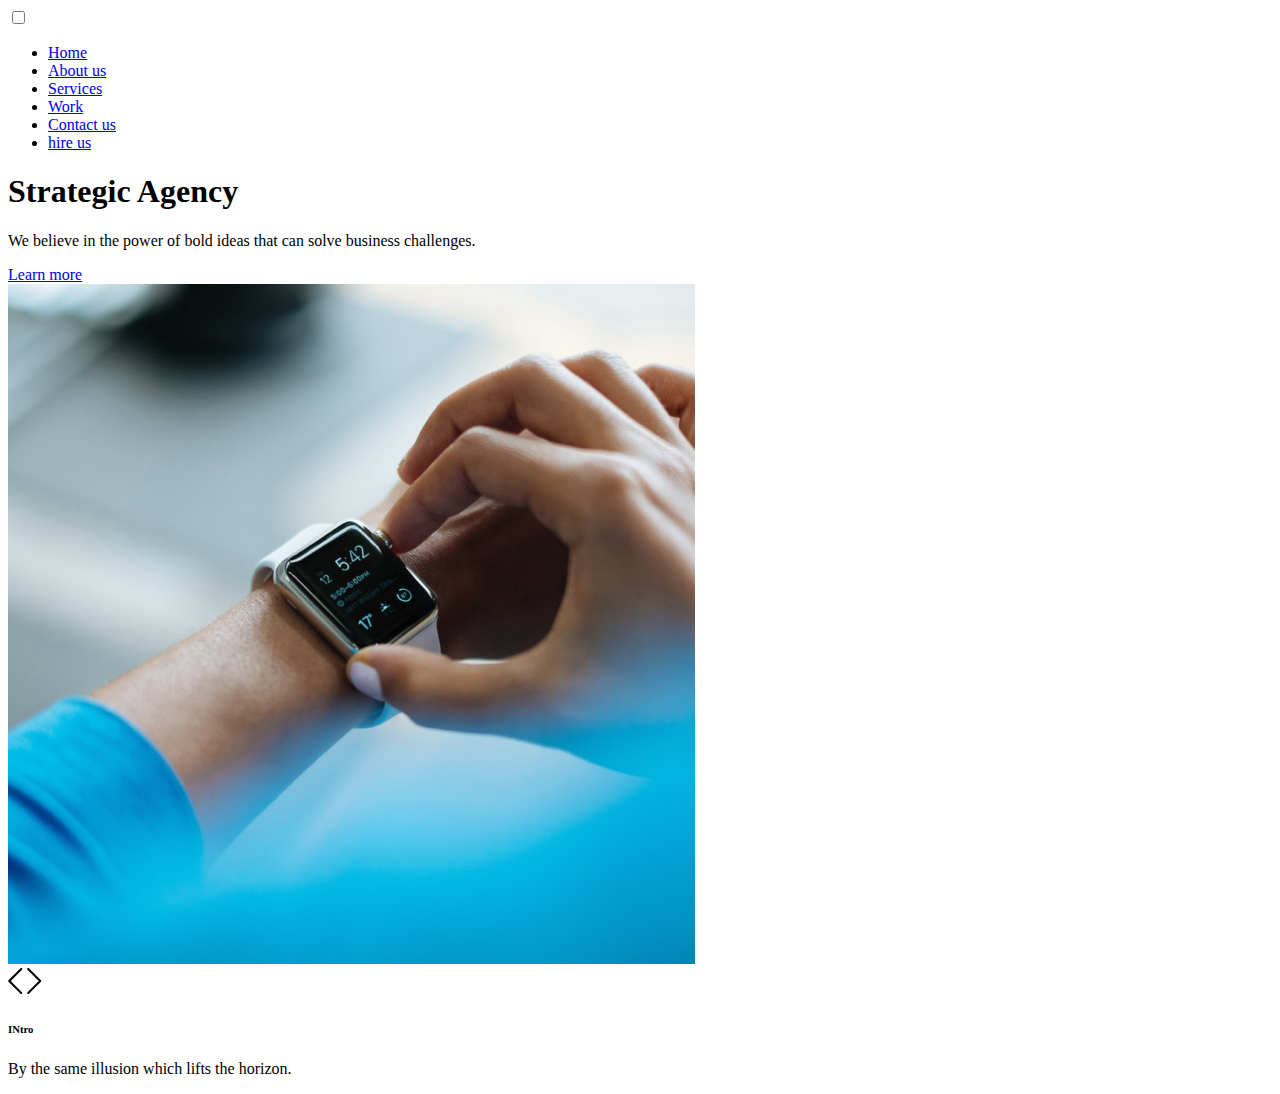
==== index.html @ 0a6e06a3 "Updates" ====
<!DOCTYPE html>
<html lang="en">
  <head>
    <meta charset="UTF-8">
    <meta name="viewport" content="width=device-width, initial-scale=1.0">
    <title>Dia</title>
    <link rel="shortcut icon" href="./images/logo/dia-logo.svg" type="image/x-icon">
    <link href="https://fonts.googleapis.com/css?family=Open+Sans:400,600,700&display=swap" rel="stylesheet">
    <link href="https://fonts.googleapis.com/css?family=Poppins:400,600,700&display=swap" rel="stylesheet">
    <link rel="stylesheet" href="./styles/main.css">
  </head>
  <body>
  <header class="header">
    <nav class="nav header__nav">
      <div class="nav__logo"></div>

      <input id="toggle" class="nav__toggle" type="checkbox">

      <label for="toggle" class="nav__btn">
        <span class="nav__span"></span>
      </label>

      <ul class="nav__list">
        <li class="nav__item"><a class="nav__link" href="#">Home</a></li>
        <li class="nav__item"><a class="nav__link" href="#">About us</a></li>
        <li class="nav__item"><a class="nav__link" href="#">Services</a></li>
        <li class="nav__item"><a class="nav__link" href="#">Work</a></li>
        <li class="nav__item"><a class="nav__link" href="#">Contact us</a></li>
        <li class="nav__item"><a class="nav__link" href="#">hire us</a></li>
      </ul>
    </nav>

    <section class="header__section header__section--1">
      <div class="header__strategic">
        <h1 class="header__h1">
          Strategic Agency
        </h1>
        <p class="header__text">
          We believe in the power of bold ideas that
          can solve business challenges.
        </p>
        <a href="#" class="header__link">
          Learn more
        </a>
      </div>

      <div class="header__slider">
        <img class="header__photo" src="./images/slider/slide-img-2.png" alt="photo1"/>
        <div class="header__arrows">
          <label class="header__left">
            <img src="./images/slider/arrow-left.svg" alt="arrow-left"/>
          </label>

          <label class="header__right">
            <img src="./images/slider/arrow-right.svg" alt="arrow-right"/>
          </label>
        </div>
        <h6 class="header__slider-h6">
          INtro
        </h6>
        <p class="header__slider-p">
          By the same illusion which lifts the horizon.
        </p>
      </div>
    </section>
  </header>
    <script type="text/javascript" src="scripts/main.js"></script>
  </body>
</html>
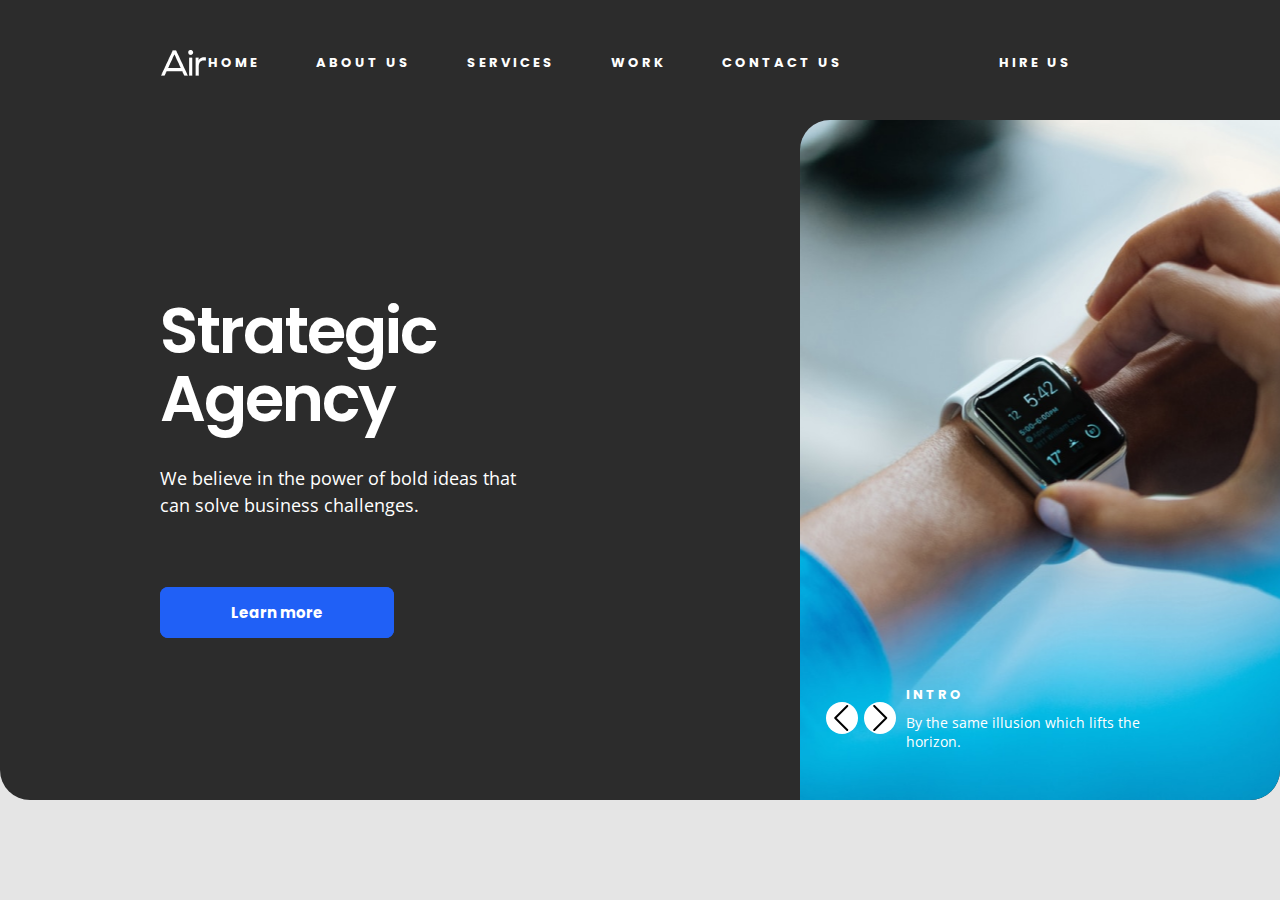
==== commit 18f8232d: "Updates" ====
--- a/index.html
+++ b/index.html
@@ -47,11 +47,13 @@
       <div class="header__slider">
         <img class="header__photo" src="./images/slider/slide-img-2.png" alt="photo1"/>
         <div class="header__arrows">
-          <label class="header__left">
+
+          <input id="not" class="header__not">
+          <label class="header__left" for="not">
             <img src="./images/slider/arrow-left.svg" alt="arrow-left"/>
           </label>
 
-          <label class="header__right">
+          <label class="header__right" for="not">
             <img src="./images/slider/arrow-right.svg" alt="arrow-right"/>
           </label>
         </div>
--- a/styles/main.css
+++ b/styles/main.css
@@ -0,0 +1,464 @@
+h1 {
+  font-family: "Roboto", sans-serif;
+  font-weight: 400; }
+
+@font-face {
+  font-family: "Roboto";
+  src: url("../fonts/Roboto-Regular-webfont.woff") format("woff");
+  font-weight: normal;
+  font-style: normal; }
+
+h1 {
+  font-family: "Roboto", sans-serif;
+  font-weight: 400; }
+
+.header {
+  background-color: #2c2c2c;
+  border-bottom-left-radius: 30px;
+  border-bottom-right-radius: 30px;
+  color: #fff; }
+  .header__nav {
+    position: relative; }
+  .header__section {
+    display: -webkit-box;
+    display: -ms-flexbox;
+    display: flex;
+    -webkit-box-orient: vertical;
+    -webkit-box-direction: normal;
+        -ms-flex-direction: column;
+            flex-direction: column;
+    -webkit-box-align: center;
+        -ms-flex-align: center;
+            align-items: center; }
+  .header__strategic {
+    width: 100%; }
+  .header__h1 {
+    margin-bottom: 20px;
+    font-family: "Poppins", sans-serif;
+    font-style: normal;
+    font-weight: 600;
+    font-size: 64px;
+    line-height: 68px;
+    letter-spacing: -2px;
+    text-align: center; }
+  .header__text {
+    margin-bottom: 20px;
+    font-family: "Open Sans", sans-serif;
+    font-style: normal;
+    font-weight: normal;
+    font-size: 18px;
+    line-height: 150%;
+    text-align: center; }
+  .header__link {
+    display: block;
+    padding: 10px 0;
+    margin-bottom: 20px;
+    border: 1px solid #2060f6;
+    background-color: #2060f6;
+    -webkit-box-sizing: border-box;
+            box-sizing: border-box;
+    border-radius: 8px;
+    -webkit-transition: color 1s, background-color 1s;
+    transition: color 1s, background-color 1s;
+    font-family: "Poppins", sans-serif;
+    font-style: normal;
+    font-weight: bold;
+    font-size: 15px;
+    line-height: 22px;
+    color: #fff;
+    text-decoration: none;
+    text-align: center; }
+    .header__link:hover {
+      color: #2060f6;
+      background-color: #fff; }
+    .header__link:focus {
+      -webkit-box-shadow: 0 0 10px 5px #3c94f8;
+              box-shadow: 0 0 10px 5px #3c94f8; }
+  .header__slider {
+    width: 100%; }
+  .header__not {
+    position: absolute;
+    z-index: -2; }
+  .header__photo {
+    width: 100%;
+    -webkit-box-sizing: content-box;
+            box-sizing: content-box;
+    border-top-left-radius: 30px;
+    border-bottom-right-radius: 30px; }
+  .header__arrows {
+    display: -webkit-box;
+    display: -ms-flexbox;
+    display: flex;
+    -ms-flex-pack: distribute;
+        justify-content: space-around;
+    margin-bottom: 20px; }
+  .header__left, .header__right {
+    display: -webkit-box;
+    display: -ms-flexbox;
+    display: flex;
+    -webkit-box-pack: center;
+        -ms-flex-pack: center;
+            justify-content: center;
+    -webkit-box-align: center;
+        -ms-flex-align: center;
+            align-items: center;
+    width: 50%;
+    height: 32px;
+    border-radius: 16px;
+    background-color: #fff; }
+  .header__slider-h6 {
+    font-family: "Poppins", sans-serif;
+    font-style: normal;
+    font-weight: bold;
+    font-size: 13px;
+    line-height: 19px;
+    text-align: center;
+    letter-spacing: 3px;
+    text-transform: uppercase;
+    margin-bottom: 20px; }
+  .header__slider-p {
+    font-family: "Open Sans", sans-serif;
+    font-style: normal;
+    font-weight: normal;
+    font-size: 14px;
+    line-height: 140%;
+    text-align: center; }
+
+@media screen and (min-width: 1024px) {
+  .header {
+    display: -webkit-box;
+    display: -ms-flexbox;
+    display: flex;
+    -webkit-box-orient: vertical;
+    -webkit-box-direction: normal;
+        -ms-flex-direction: column;
+            flex-direction: column;
+    -webkit-box-align: center;
+        -ms-flex-align: center;
+            align-items: center; }
+    .header__section {
+      display: -webkit-box;
+      display: -ms-flexbox;
+      display: flex;
+      -webkit-box-orient: horizontal;
+      -webkit-box-direction: normal;
+          -ms-flex-direction: row;
+              flex-direction: row;
+      width: 100%;
+      min-height: 400px; }
+    .header__strategic {
+      width: 50%;
+      padding-left: 12.5%;
+      -webkit-box-sizing: border-box;
+              box-sizing: border-box; }
+    .header__h1 {
+      margin-bottom: 32px;
+      text-align: left;
+      max-width: 490px; }
+    .header__text {
+      margin-bottom: 83px;
+      text-align: left;
+      max-width: 362px; }
+    .header__link {
+      display: inline;
+      padding: 14px 70px;
+      margin: 0; }
+    .header__slider {
+      width: 50%;
+      display: -webkit-box;
+      display: -ms-flexbox;
+      display: flex;
+      -webkit-box-orient: vertical;
+      -webkit-box-direction: normal;
+          -ms-flex-direction: column;
+              flex-direction: column;
+      -webkit-box-pack: center;
+          -ms-flex-pack: center;
+              justify-content: center; }
+    .header__photo {
+      width: 86%;
+      margin-left: 14%; }
+    .header__left, .header__right {
+      width: 32px; } }
+
+@media screen and (min-width: 1280px) {
+  .header {
+    display: -webkit-box;
+    display: -ms-flexbox;
+    display: flex;
+    -webkit-box-orient: vertical;
+    -webkit-box-direction: normal;
+        -ms-flex-direction: column;
+            flex-direction: column;
+    -webkit-box-align: center;
+        -ms-flex-align: center;
+            align-items: center; }
+    .header__section {
+      display: -webkit-box;
+      display: -ms-flexbox;
+      display: flex;
+      -webkit-box-orient: horizontal;
+      -webkit-box-direction: normal;
+          -ms-flex-direction: row;
+              flex-direction: row;
+      width: 100%;
+      min-height: 680px; }
+    .header__strategic {
+      width: 50%;
+      padding-left: 12.5%;
+      -webkit-box-sizing: border-box;
+              box-sizing: border-box; }
+    .header__slider {
+      width: 37.5%;
+      margin-left: 12.5%;
+      display: -webkit-box;
+      display: -ms-flexbox;
+      display: flex;
+      -webkit-box-orient: vertical;
+      -webkit-box-direction: normal;
+          -ms-flex-direction: column;
+              flex-direction: column;
+      -webkit-box-pack: center;
+          -ms-flex-pack: center;
+              justify-content: center;
+      position: relative;
+      height: 680px;
+      background-image: url("../images/slider/slide-img-2.png");
+      background-repeat: no-repeat;
+      background-position: center;
+      background-size: cover;
+      border-top-left-radius: 30px;
+      border-bottom-right-radius: 30px; }
+    .header__photo {
+      z-index: -1; }
+    .header__slider-h6 {
+      position: absolute;
+      bottom: 96px;
+      left: 22%;
+      margin: 0;
+      padding: 0; }
+    .header__slider-p {
+      position: absolute;
+      bottom: 48px;
+      left: 22%;
+      max-width: 264px;
+      margin: 0;
+      padding: 0;
+      text-align: left; }
+    .header__right {
+      position: absolute;
+      bottom: 66px;
+      right: 80%; }
+    .header__left {
+      position: absolute;
+      bottom: 66px;
+      right: 88%; } }
+
+h1 {
+  font-family: "Roboto", sans-serif;
+  font-weight: 400; }
+
+.nav__logo {
+  position: absolute;
+  left: 20px;
+  top: 28px;
+  width: 46px;
+  height: 28px;
+  background-image: url("../images/logo/LogoAir.png");
+  background-repeat: no-repeat;
+  background-size: contain;
+  background-position: center; }
+
+.nav__toggle {
+  opacity: 0;
+  position: relative;
+  top: -100%;
+  z-index: -1; }
+
+.nav__span, .nav__span::before, .nav__span::after {
+  display: block;
+  position: absolute;
+  width: 100%;
+  height: 4px;
+  background-color: #fff;
+  -webkit-transition-duration: 0.3s;
+          transition-duration: 0.3s; }
+
+.nav__span::before {
+  content: "";
+  top: -8px; }
+
+.nav__span::after {
+  content: "";
+  top: 8px; }
+
+.nav__toggle:checked ~ .nav__btn > .nav__span {
+  -webkit-transform: rotate(45deg);
+          transform: rotate(45deg); }
+
+.nav__toggle:checked ~ .nav__btn > .nav__span::before {
+  top: 0;
+  -webkit-transform: rotate(0);
+          transform: rotate(0); }
+
+.nav__toggle:checked ~ .nav__btn > .nav__span::after {
+  top: 0;
+  -webkit-transform: rotate(90deg);
+          transform: rotate(90deg); }
+
+.nav__list {
+  display: -webkit-box;
+  display: -ms-flexbox;
+  display: flex;
+  -webkit-box-orient: vertical;
+  -webkit-box-direction: normal;
+      -ms-flex-direction: column;
+          flex-direction: column;
+  -webkit-box-align: center;
+      -ms-flex-align: center;
+          align-items: center;
+  position: relative;
+  visibility: hidden;
+  margin: 0 auto;
+  top: -1000%;
+  left: 50%;
+  -webkit-transform: translate(-50%, 0);
+          transform: translate(-50%, 0);
+  width: 100%;
+  padding: 20px 0;
+  list-style: none;
+  background-color: #2c2c2c;
+  -webkit-transition-duration: 0.3s;
+          transition-duration: 0.3s; }
+
+.nav__toggle:checked ~ .nav__list {
+  visibility: visible; }
+
+.nav__btn {
+  display: block;
+  position: relative;
+  margin: 20px auto 0;
+  width: 40px;
+  height: 30px;
+  cursor: pointer;
+  z-index: 1; }
+
+.nav__item {
+  width: 100%; }
+
+.nav__link {
+  width: 100%;
+  display: block;
+  padding: 8px 0;
+  color: #fff;
+  border-radius: 15px;
+  font-family: "Poppins", sans-serif;
+  font-style: normal;
+  font-weight: bold;
+  font-size: 13px;
+  line-height: 150%;
+  text-decoration: none;
+  text-align: center;
+  text-transform: uppercase;
+  letter-spacing: 3px;
+  -webkit-transition-duration: 0.3s;
+          transition-duration: 0.3s; }
+  .nav__link:hover {
+    position: relative;
+    color: #2060f6; }
+    .nav__link:hover::after {
+      content: "";
+      position: absolute;
+      left: 0;
+      bottom: 0;
+      display: block;
+      width: 100%;
+      border-bottom: 2px solid #2060f6; }
+  .nav__link:active {
+    color: #fbcb27; }
+    .nav__link:active::after {
+      border-bottom-color: #fbcb27; }
+
+@media screen and (min-width: 1024px) {
+  .nav {
+    width: 75%;
+    height: 120px;
+    display: -webkit-box;
+    display: -ms-flexbox;
+    display: flex;
+    -webkit-box-pack: end;
+        -ms-flex-pack: end;
+            justify-content: flex-end;
+    -webkit-box-align: end;
+        -ms-flex-align: end;
+            align-items: flex-end;
+    -webkit-box-sizing: border-box;
+            box-sizing: border-box; }
+    .nav__logo {
+      top: 49px;
+      left: 0;
+      z-index: 2; }
+    .nav__toggle {
+      position: absolute; }
+    .nav__list {
+      position: absolute;
+      top: 53px;
+      right: 0;
+      padding: 0;
+      -webkit-box-orient: horizontal;
+      -webkit-box-direction: normal;
+          -ms-flex-direction: row;
+              flex-direction: row;
+      -webkit-box-pack: center;
+          -ms-flex-pack: center;
+              justify-content: center;
+      width: calc(100% - 60px);
+      visibility: visible; }
+    .nav__btn {
+      z-index: -1; }
+    .nav__item {
+      width: auto;
+      margin-right: 20px; }
+    .nav__item:last-child {
+      margin: 0 0 0 100px; }
+    .nav__link {
+      display: inline;
+      padding: 8px 0; } }
+
+@media screen and (min-width: 1280px) {
+  .nav {
+    width: 75%;
+    height: 120px;
+    display: -webkit-box;
+    display: -ms-flexbox;
+    display: flex;
+    -webkit-box-pack: end;
+        -ms-flex-pack: end;
+            justify-content: flex-end;
+    -webkit-box-align: end;
+        -ms-flex-align: end;
+            align-items: flex-end;
+    -webkit-box-sizing: border-box;
+            box-sizing: border-box; }
+    .nav__list {
+      -ms-flex-pack: distribute;
+          justify-content: space-around; } }
+
+body {
+  background: #e5e5e5; }
+
+body,
+header,
+main,
+footer,
+p,
+ul,
+li,
+h1,
+h2,
+h3,
+h6 {
+  margin: 0;
+  padding: 0; }
+
+/*# sourceMappingURL=main.css.map */
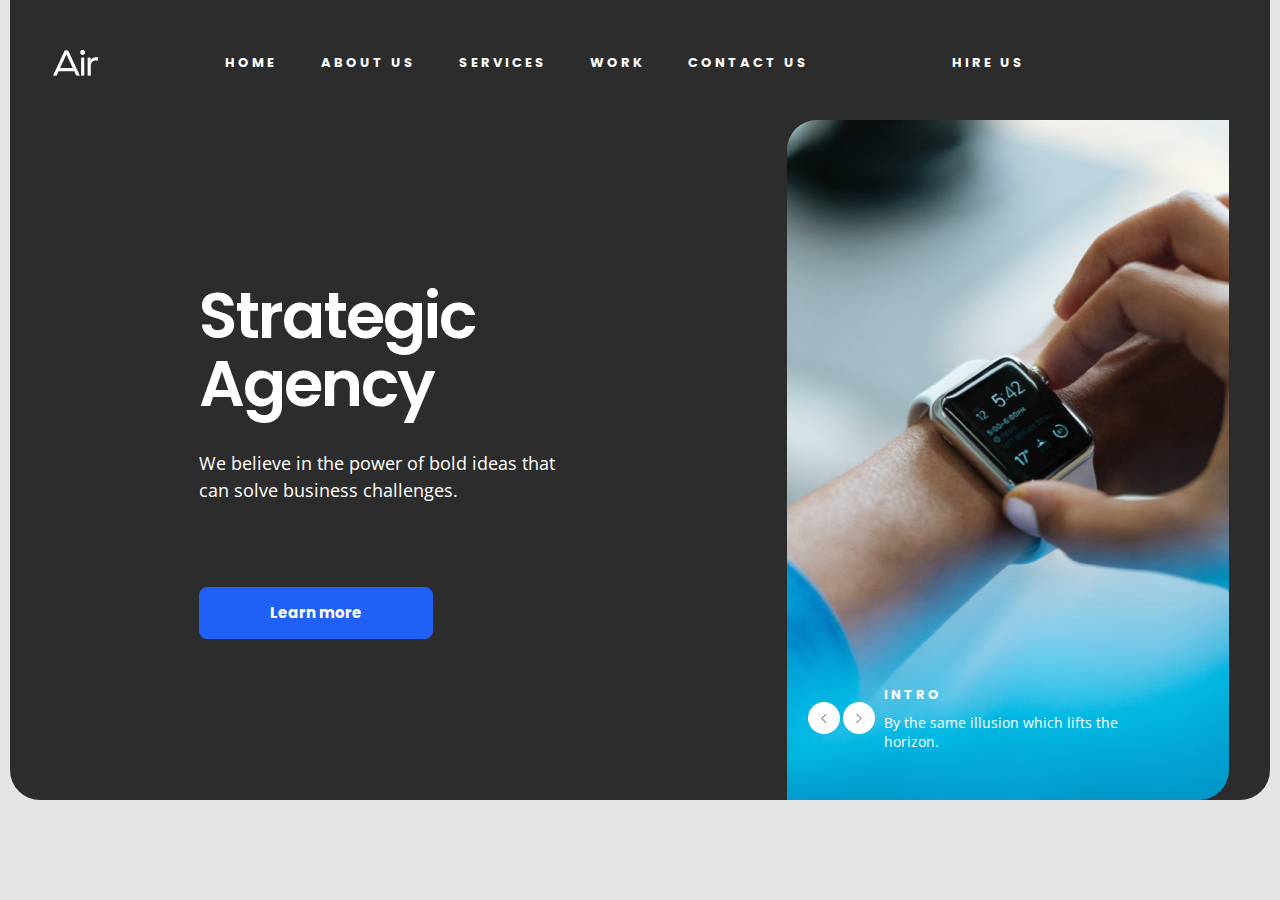
==== commit 4b31beab: "Updates" ====
--- a/index.html
+++ b/index.html
@@ -11,60 +11,62 @@
   </head>
   <body>
   <header class="header">
-    <nav class="nav header__nav">
-      <div class="nav__logo"></div>
+    <div class="header__container">
+      <nav class="nav header__nav">
+        <div class="nav__logo"></div>
 
-      <input id="toggle" class="nav__toggle" type="checkbox">
+        <input id="toggle" class="nav__toggle" type="checkbox">
 
-      <label for="toggle" class="nav__btn">
-        <span class="nav__span"></span>
-      </label>
+        <label for="toggle" class="nav__btn">
+          <span class="nav__span"></span>
+        </label>
 
-      <ul class="nav__list">
-        <li class="nav__item"><a class="nav__link" href="#">Home</a></li>
-        <li class="nav__item"><a class="nav__link" href="#">About us</a></li>
-        <li class="nav__item"><a class="nav__link" href="#">Services</a></li>
-        <li class="nav__item"><a class="nav__link" href="#">Work</a></li>
-        <li class="nav__item"><a class="nav__link" href="#">Contact us</a></li>
-        <li class="nav__item"><a class="nav__link" href="#">hire us</a></li>
-      </ul>
-    </nav>
+        <ul class="nav__list">
+          <li class="nav__item"><a class="nav__link" href="#">Home</a></li>
+          <li class="nav__item"><a class="nav__link" href="#">About us</a></li>
+          <li class="nav__item"><a class="nav__link" href="#">Services</a></li>
+          <li class="nav__item"><a class="nav__link" href="#">Work</a></li>
+          <li class="nav__item"><a class="nav__link" href="#">Contact us</a></li>
+          <li class="nav__item"><a class="nav__link" href="#">hire us</a></li>
+        </ul>
+      </nav>
 
-    <section class="header__section header__section--1">
-      <div class="header__strategic">
-        <h1 class="header__h1">
-          Strategic Agency
-        </h1>
-        <p class="header__text">
-          We believe in the power of bold ideas that
-          can solve business challenges.
-        </p>
-        <a href="#" class="header__link">
-          Learn more
-        </a>
-      </div>
+      <section class="header__section header__section--1">
+        <div class="header__strategic">
+          <h1 class="header__h1">
+            Strategic Agency
+          </h1>
+          <p class="header__text">
+            We believe in the power of bold ideas that
+            can solve business challenges.
+          </p>
+          <a href="#" class="header__link">
+            Learn more
+          </a>
+        </div>
 
-      <div class="header__slider">
-        <img class="header__photo" src="./images/slider/slide-img-2.png" alt="photo1"/>
-        <div class="header__arrows">
+        <div class="header__slider">
+          <img class="header__photo" src="./images/slider/slide-img-2.png" alt="photo1"/>
+          <div class="header__arrows">
 
-          <input id="not" class="header__not">
-          <label class="header__left" for="not">
-            <img src="./images/slider/arrow-left.svg" alt="arrow-left"/>
-          </label>
+            <input id="not" class="header__not" type="checkbox">
+            <label class="header__left" for="not">
+              <img class="header__img" src="./images/slider/arrow-left.svg" alt="arrow-left"/>
+            </label>
 
-          <label class="header__right" for="not">
-            <img src="./images/slider/arrow-right.svg" alt="arrow-right"/>
-          </label>
+            <label class="header__right" for="not">
+              <img class="header__img" src="./images/slider/arrow-right.svg" alt="arrow-right"/>
+            </label>
+          </div>
+          <h6 class="header__slider-h6">
+            INtro
+          </h6>
+          <p class="header__slider-p">
+            By the same illusion which lifts the horizon.
+          </p>
         </div>
-        <h6 class="header__slider-h6">
-          INtro
-        </h6>
-        <p class="header__slider-p">
-          By the same illusion which lifts the horizon.
-        </p>
-      </div>
-    </section>
+      </section>
+    </div>
   </header>
     <script type="text/javascript" src="scripts/main.js"></script>
   </body>
--- a/styles/main.css
+++ b/styles/main.css
@@ -17,6 +17,8 @@
   border-bottom-left-radius: 30px;
   border-bottom-right-radius: 30px;
   color: #fff; }
+  .header__container {
+    max-width: 1366px; }
   .header__nav {
     position: relative; }
   .header__section {
@@ -31,7 +33,17 @@
         -ms-flex-align: center;
             align-items: center; }
   .header__strategic {
-    width: 100%; }
+    width: 100%;
+    display: -webkit-box;
+    display: -ms-flexbox;
+    display: flex;
+    -webkit-box-orient: vertical;
+    -webkit-box-direction: normal;
+        -ms-flex-direction: column;
+            flex-direction: column;
+    -webkit-box-align: center;
+        -ms-flex-align: center;
+            align-items: center; }
   .header__h1 {
     margin-bottom: 20px;
     font-family: "Poppins", sans-serif;
@@ -50,8 +62,8 @@
     line-height: 150%;
     text-align: center; }
   .header__link {
-    display: block;
-    padding: 10px 0;
+    display: inline-block;
+    padding: 14px 70px;
     margin-bottom: 20px;
     border: 1px solid #2060f6;
     background-color: #2060f6;
@@ -78,6 +90,7 @@
     width: 100%; }
   .header__not {
     position: absolute;
+    top: 0;
     z-index: -2; }
   .header__photo {
     width: 100%;
@@ -102,26 +115,30 @@
     -webkit-box-align: center;
         -ms-flex-align: center;
             align-items: center;
-    width: 50%;
+    width: 32px;
     height: 32px;
     border-radius: 16px;
     background-color: #fff; }
+  .header__img {
+    width: 6px;
+    height: 9px; }
   .header__slider-h6 {
     font-family: "Poppins", sans-serif;
     font-style: normal;
     font-weight: bold;
-    font-size: 13px;
-    line-height: 19px;
+    font-size: 17px;
+    line-height: 23px;
     text-align: center;
     letter-spacing: 3px;
     text-transform: uppercase;
     margin-bottom: 20px; }
   .header__slider-p {
+    padding-bottom: 20px;
     font-family: "Open Sans", sans-serif;
     font-style: normal;
     font-weight: normal;
-    font-size: 14px;
-    line-height: 140%;
+    font-size: 18px;
+    line-height: 180%;
     text-align: center; }
 
 @media screen and (min-width: 1024px) {
@@ -147,6 +164,9 @@
       width: 100%;
       min-height: 400px; }
     .header__strategic {
+      -webkit-box-align: start;
+          -ms-flex-align: start;
+              align-items: flex-start;
       width: 50%;
       padding-left: 12.5%;
       -webkit-box-sizing: border-box;
@@ -160,9 +180,7 @@
       text-align: left;
       max-width: 362px; }
     .header__link {
-      display: inline;
-      padding: 14px 70px;
-      margin: 0; }
+      margin-bottom: 0; }
     .header__slider {
       width: 50%;
       display: -webkit-box;
@@ -178,8 +196,12 @@
     .header__photo {
       width: 86%;
       margin-left: 14%; }
-    .header__left, .header__right {
-      width: 32px; } }
+    .header__slider-h6 {
+      font-size: 13px;
+      line-height: 19px; }
+    .header__slider-p {
+      font-size: 14px;
+      line-height: 140%; } }
 
 @media screen and (min-width: 1280px) {
   .header {
@@ -307,6 +329,7 @@
           transform: rotate(90deg); }
 
 .nav__list {
+  position: absolute;
   display: -webkit-box;
   display: -ms-flexbox;
   display: flex;
@@ -317,7 +340,6 @@
   -webkit-box-align: center;
       -ms-flex-align: center;
           align-items: center;
-  position: relative;
   visibility: hidden;
   margin: 0 auto;
   top: -1000%;
@@ -325,14 +347,18 @@
   -webkit-transform: translate(-50%, 0);
           transform: translate(-50%, 0);
   width: 100%;
+  height: 100vh;
   padding: 20px 0;
+  background-color: #2c2c2c;
+  -webkit-box-sizing: border-box;
+          box-sizing: border-box;
   list-style: none;
-  background-color: #2c2c2c;
-  -webkit-transition-duration: 0.3s;
-          transition-duration: 0.3s; }
+  -webkit-transition-duration: 0.8s;
+          transition-duration: 0.8s; }
 
 .nav__toggle:checked ~ .nav__list {
-  visibility: visible; }
+  visibility: visible;
+  top: 60px; }
 
 .nav__btn {
   display: block;
@@ -361,23 +387,19 @@
   text-align: center;
   text-transform: uppercase;
   letter-spacing: 3px;
-  -webkit-transition-duration: 0.3s;
-          transition-duration: 0.3s; }
+  border-color: #2c2c2c;
+  outline: none;
+  -webkit-transition: color 0.5s, border-bottom-color 1s;
+  transition: color 0.5s, border-bottom-color 1s; }
   .nav__link:hover {
     position: relative;
-    color: #2060f6; }
-    .nav__link:hover::after {
-      content: "";
-      position: absolute;
-      left: 0;
-      bottom: 0;
-      display: block;
-      width: 100%;
-      border-bottom: 2px solid #2060f6; }
-  .nav__link:active {
-    color: #fbcb27; }
-    .nav__link:active::after {
-      border-bottom-color: #fbcb27; }
+    color: #2060f6;
+    -webkit-transition: border-bottom-color 1s;
+    transition: border-bottom-color 1s;
+    border-bottom: 2px solid #2060f6; }
+  .nav__link:focus {
+    color: #fbcb27;
+    border-bottom-color: #fbcb27; }
 
 @media screen and (min-width: 1024px) {
   .nav {
@@ -402,8 +424,9 @@
       position: absolute; }
     .nav__list {
       position: absolute;
+      height: auto;
       top: 53px;
-      right: 0;
+      left: 65%;
       padding: 0;
       -webkit-box-orient: horizontal;
       -webkit-box-direction: normal;
@@ -445,9 +468,10 @@
           justify-content: space-around; } }
 
 body {
-  background: #e5e5e5; }
-
-body,
+  background: #e5e5e5;
+  margin: 0 10px;
+  padding: 0; }
+
 header,
 main,
 footer,
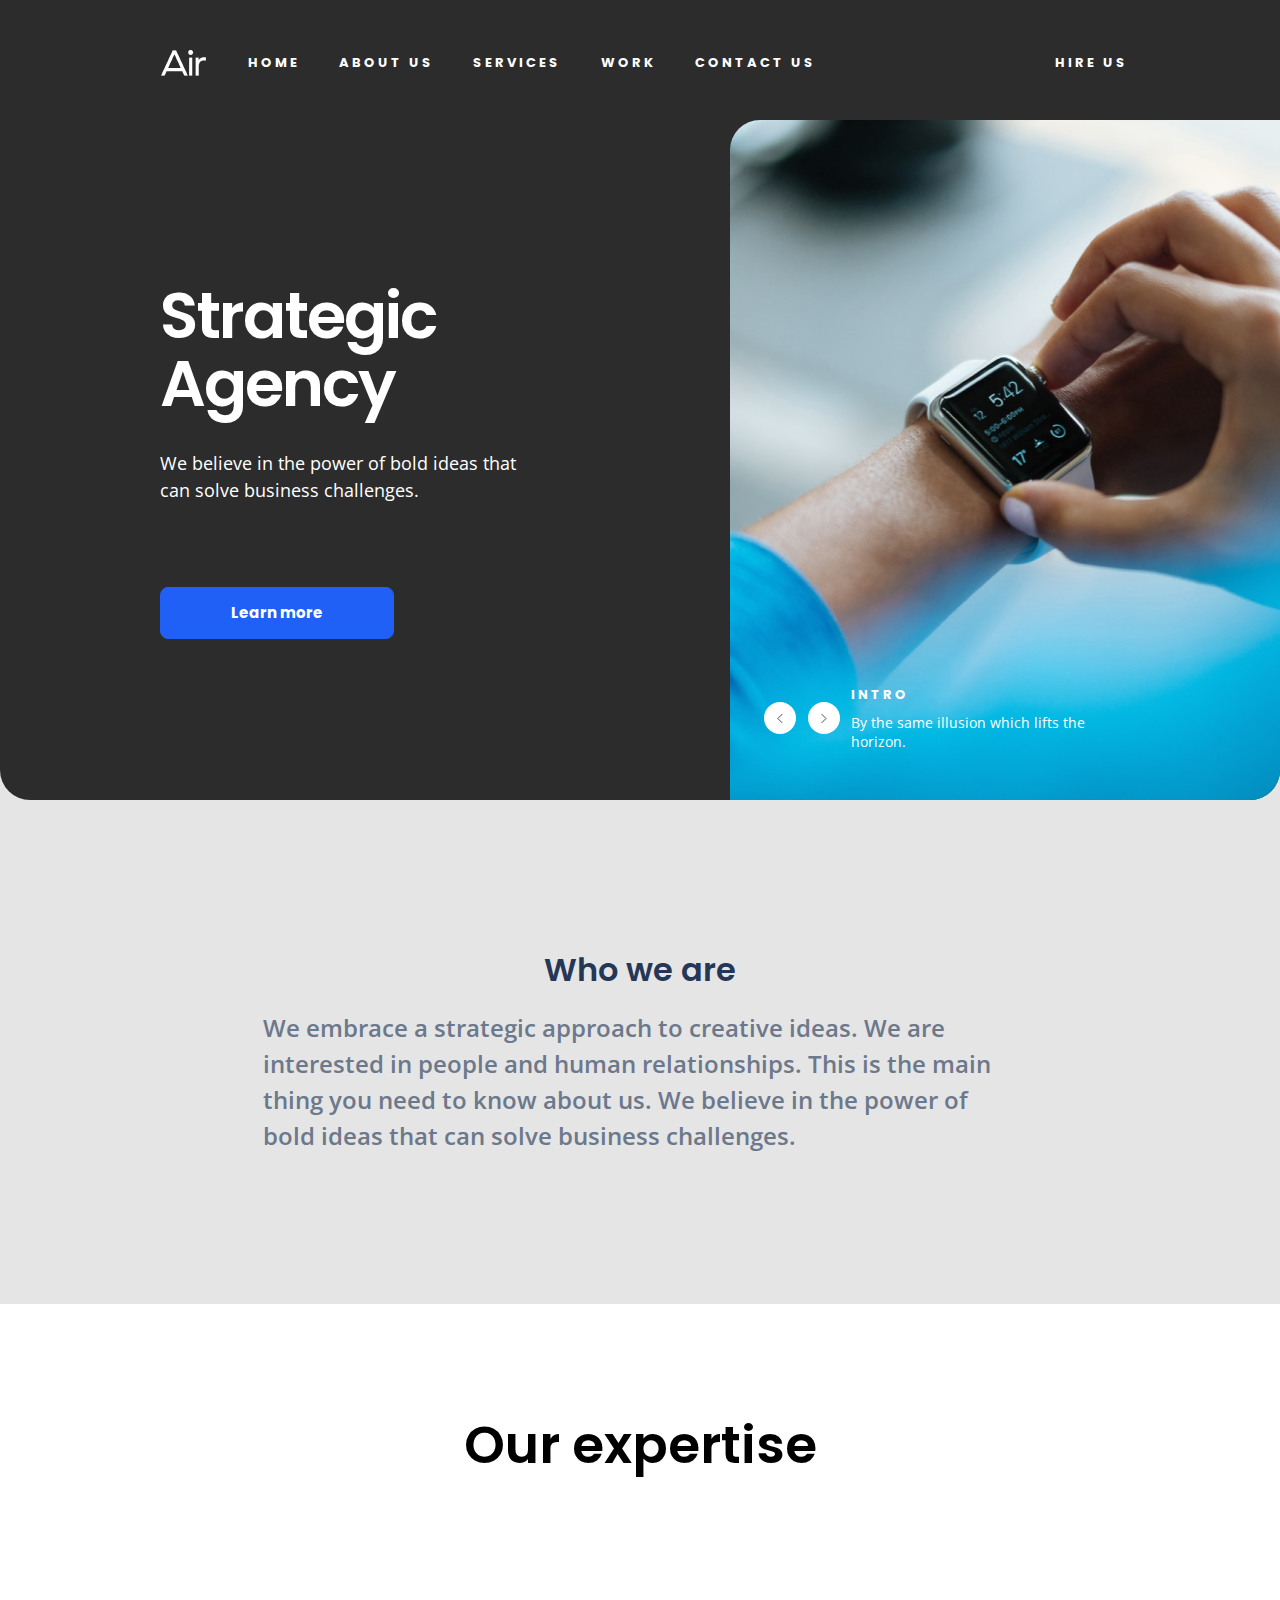
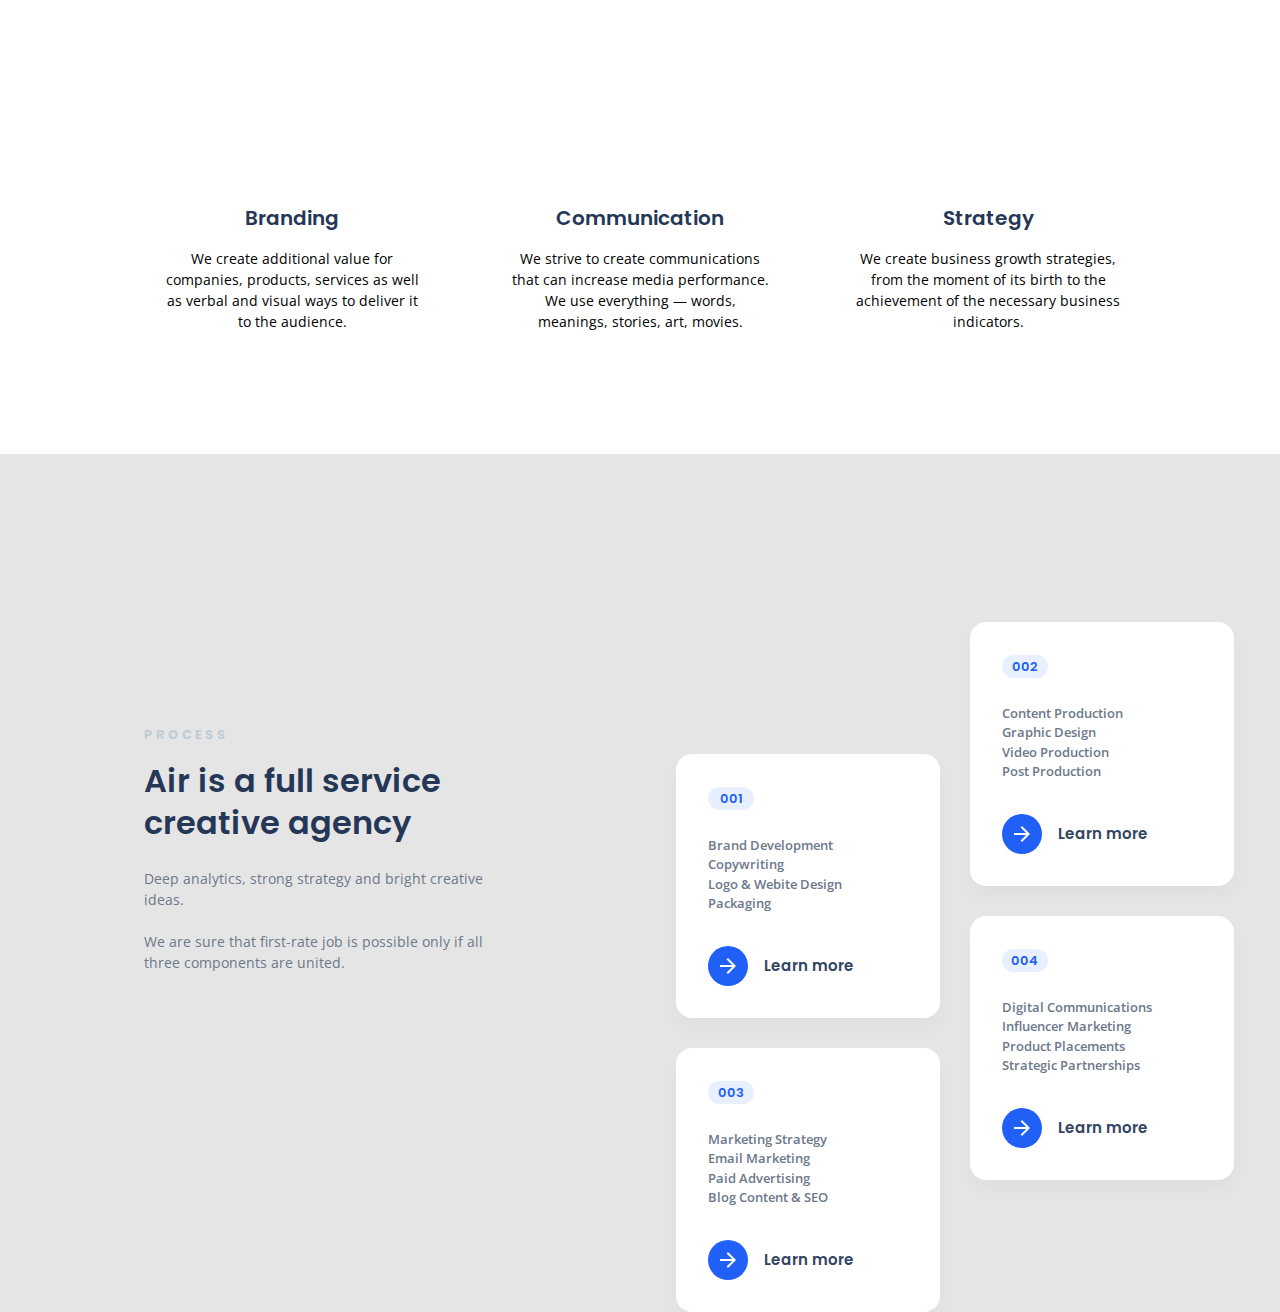
==== commit 346233ff: "Updates" ====
--- a/index.html
+++ b/index.html
@@ -11,7 +11,6 @@
   </head>
   <body>
   <header class="header">
-    <div class="header__container">
       <nav class="nav header__nav">
         <div class="nav__logo"></div>
 
@@ -66,8 +65,157 @@
           </p>
         </div>
       </section>
-    </div>
   </header>
+
+  <main class="main-box">
+    <section class="main-box__section-1 section-1">
+      <div class="section-1__container">
+        <h3 class="section-1__h3">
+          Who we are
+        </h3>
+        <p class="section-1__p">
+          We embrace a strategic approach to creative ideas.
+          We are interested in people and human relationships.
+          This is the main thing you need to know about us.
+          We believe in the power of bold ideas that can solve
+          business challenges.
+        </p>
+      </div>
+
+      </section>
+
+    <section class="main-box__section-2">
+      <div class="section-2">
+        <h1 class="section-2__h1">
+          Our expertise
+        </h1>
+
+        <div class="section-2__filling">
+          <div class="section-2__card">
+            <div class="section-2__photo section-2__photo--1">
+            </div>
+
+            <p class="section-2__position">
+              Branding
+            </p>
+
+            <p class="section-2__text">
+              We create additional value for companies, products, services as
+              well as verbal and visual ways to deliver it to the audience.
+            </p>
+          </div>
+
+          <div class="section-2__card">
+            <div class="section-2__photo section-2__photo--2">
+            </div>
+
+            <p class="section-2__position">
+              Communication
+            </p>
+
+            <p class="section-2__text">
+              We strive to create communications that can increase media performance.
+              We use everything — words, meanings, stories, art, movies.
+            </p>
+          </div>
+
+          <div class="section-2__card">
+            <div class="section-2__photo section-2__photo--3">
+            </div>
+
+            <p class="section-2__position">
+              Strategy
+            </p>
+
+            <p class="section-2__text">
+              We create business growth strategies, from the moment of its birth to
+              the achievement of the necessary business indicators.
+            </p>
+          </div>
+        </div>
+      </div>
+    </section>
+
+    <section class="main-box__section-3">
+      <div class="section-3">
+        <article class="section-3__article">
+          <p class="section-3__p1">
+            Process
+          </p>
+
+          <h3 class="section-3__headind">
+            Air is a full service creative agency
+          </h3>
+
+          <p class="section-3__p2">
+            Deep analytics, strong strategy and bright creative ideas.<br><br>
+            We are sure that first-rate job is possible only if all three
+            components are united.
+          </p>
+        </article>
+
+        <div class="section-3__cards">
+          <div class="section-3__card section-3__card--pos">
+            <div class="section-3__title">001</div>
+            <p class="section-3__text">
+              Brand Development <br>
+              Copywriting<br>
+              Logo & Webite Design<br>
+              Packaging
+            </p>
+            <a href="#" class="section-3__link">
+              <img class="section-3__img" src="./images/Arrow.svg" alt="arrow"/>
+              Learn more
+            </a>
+          </div>
+
+          <div class="section-3__card">
+            <div class="section-3__title">002</div>
+            <p class="section-3__text">
+              Сontent Production<br>
+              Graphic Design<br>
+              Video Production<br>
+              Post Production
+            </p>
+            <a href="#" class="section-3__link">
+              <img class="section-3__img" src="./images/Arrow.svg" alt="arrow"/>
+              Learn more
+            </a>
+          </div>
+
+          <div class="section-3__card section-3__card--pos">
+            <div class="section-3__title">003</div>
+            <p class="section-3__text">
+              Marketing Strategy<br>
+              Email Marketing<br>
+              Paid Advertising<br>
+              Blog Content & SEO
+            </p>
+            <a href="#" class="section-3__link">
+              <img class="section-3__img" src="./images/Arrow.svg" alt="arrow"/>
+              Learn more
+            </a>
+          </div>
+
+          <div class="section-3__card">
+            <div class="section-3__title">004</div>
+            <p class="section-3__text">
+              Digital Communications<br>
+              Influencer Marketing<br>
+              Product Placements<br>
+              Strategic Partnerships
+            </p>
+            <a href="#" class="section-3__link">
+              <img class="section-3__img" src="./images/Arrow.svg" alt="arrow"/>
+              Learn more
+            </a>
+          </div>
+        </div>
+      </div>
+    </section>
+
+  </main>
+
     <script type="text/javascript" src="scripts/main.js"></script>
   </body>
 </html>
--- a/styles/main.css
+++ b/styles/main.css
@@ -13,12 +13,11 @@
   font-weight: 400; }
 
 .header {
+  padding: 0 10px;
   background-color: #2c2c2c;
   border-bottom-left-radius: 30px;
   border-bottom-right-radius: 30px;
   color: #fff; }
-  .header__container {
-    max-width: 1366px; }
   .header__nav {
     position: relative; }
   .header__section {
@@ -143,6 +142,7 @@
 
 @media screen and (min-width: 1024px) {
   .header {
+    padding: 0;
     display: -webkit-box;
     display: -ms-flexbox;
     display: flex;
@@ -216,14 +216,6 @@
         -ms-flex-align: center;
             align-items: center; }
     .header__section {
-      display: -webkit-box;
-      display: -ms-flexbox;
-      display: flex;
-      -webkit-box-orient: horizontal;
-      -webkit-box-direction: normal;
-          -ms-flex-direction: row;
-              flex-direction: row;
-      width: 100%;
       min-height: 680px; }
     .header__strategic {
       width: 50%;
@@ -231,8 +223,9 @@
       -webkit-box-sizing: border-box;
               box-sizing: border-box; }
     .header__slider {
-      width: 37.5%;
-      margin-left: 12.5%;
+      position: relative;
+      width: 43%;
+      margin-left: 7%;
       display: -webkit-box;
       display: -ms-flexbox;
       display: flex;
@@ -243,7 +236,6 @@
       -webkit-box-pack: center;
           -ms-flex-pack: center;
               justify-content: center;
-      position: relative;
       height: 680px;
       background-image: url("../images/slider/slide-img-2.png");
       background-repeat: no-repeat;
@@ -276,6 +268,12 @@
       bottom: 66px;
       right: 88%; } }
 
+@media screen and (min-width: 1600px) {
+  .header__nav {
+    max-width: 1200px; }
+  .header__section {
+    max-width: 1600px; } }
+
 h1 {
   font-family: "Roboto", sans-serif;
   font-weight: 400; }
@@ -426,7 +424,7 @@
       position: absolute;
       height: auto;
       top: 53px;
-      left: 65%;
+      left: 55%;
       padding: 0;
       -webkit-box-orient: horizontal;
       -webkit-box-direction: normal;
@@ -465,19 +463,430 @@
             box-sizing: border-box; }
     .nav__list {
       -ms-flex-pack: distribute;
-          justify-content: space-around; } }
+          justify-content: space-around; }
+    .nav__item:last-child {
+      margin: 0 0 0 200px; } }
+
+h1 {
+  font-family: "Roboto", sans-serif;
+  font-weight: 400; }
+
+.main-box {
+  display: -webkit-box;
+  display: -ms-flexbox;
+  display: flex;
+  -webkit-box-orient: vertical;
+  -webkit-box-direction: normal;
+      -ms-flex-direction: column;
+          flex-direction: column;
+  -webkit-box-pack: center;
+      -ms-flex-pack: center;
+          justify-content: center;
+  -webkit-box-align: center;
+      -ms-flex-align: center;
+          align-items: center; }
+  .main-box__section-1, .main-box__section-2, .main-box__section-3 {
+    width: 100%;
+    padding: 0 10px;
+    -webkit-box-sizing: border-box;
+            box-sizing: border-box; }
+
+@media screen and (min-width: 1024px) {
+  .main-box__section-1, .main-box__section-2 {
+    padding: 0; } }
+
+@media screen and (min-width: 1600px) {
+  .main-box__section-1, .main-box__section-2, .main-box__section-3 {
+    max-width: 1600px; } }
+
+h1 {
+  font-family: "Roboto", sans-serif;
+  font-weight: 400; }
+
+.section-1__container {
+  display: -webkit-box;
+  display: -ms-flexbox;
+  display: flex;
+  -webkit-box-orient: vertical;
+  -webkit-box-direction: normal;
+      -ms-flex-direction: column;
+          flex-direction: column;
+  -webkit-box-align: center;
+      -ms-flex-align: center;
+          align-items: center; }
+
+.section-1__h3 {
+  margin: 16px 0;
+  font-family: "Poppins", sans-serif;
+  font-style: normal;
+  font-weight: 600;
+  font-size: 32px;
+  line-height: 150%;
+  text-align: center;
+  color: #253757; }
+
+.section-1__p {
+  max-width: 754px;
+  margin-bottom: 20px;
+  font-family: "Open Sans", sans-serif;
+  font-style: normal;
+  font-weight: 600;
+  font-size: 24px;
+  line-height: 150%;
+  color: #6c788b; }
+
+@media screen and (min-width: 1024px) {
+  .section-1 {
+    display: -webkit-box;
+    display: -ms-flexbox;
+    display: flex;
+    -webkit-box-orient: vertical;
+    -webkit-box-direction: normal;
+        -ms-flex-direction: column;
+            flex-direction: column;
+    -webkit-box-align: center;
+        -ms-flex-align: center;
+            align-items: center;
+    -webkit-box-pack: center;
+        -ms-flex-pack: center;
+            justify-content: center; }
+    .section-1__h3 {
+      text-align: left; } }
+
+@media screen and (min-width: 1280px) {
+  .section-1 {
+    height: 504px;
+    -webkit-box-sizing: border-box;
+            box-sizing: border-box; } }
+
+h1 {
+  font-family: "Roboto", sans-serif;
+  font-weight: 400; }
+
+.section-2 {
+  width: 100%;
+  display: -webkit-box;
+  display: -ms-flexbox;
+  display: flex;
+  -webkit-box-orient: vertical;
+  -webkit-box-direction: normal;
+      -ms-flex-direction: column;
+          flex-direction: column;
+  -webkit-box-align: center;
+      -ms-flex-align: center;
+          align-items: center;
+  -webkit-box-pack: center;
+      -ms-flex-pack: center;
+          justify-content: center;
+  background-color: #fff; }
+  .section-2__h1 {
+    font-family: "Poppins", sans-serif;
+    font-style: normal;
+    font-weight: 600;
+    font-size: 52px;
+    line-height: 150%;
+    text-align: center; }
+  .section-2__filling {
+    display: -webkit-box;
+    display: -ms-flexbox;
+    display: flex;
+    -webkit-box-orient: vertical;
+    -webkit-box-direction: normal;
+        -ms-flex-direction: column;
+            flex-direction: column;
+    -webkit-box-align: center;
+        -ms-flex-align: center;
+            align-items: center; }
+  .section-2__card {
+    width: 264px;
+    display: -webkit-box;
+    display: -ms-flexbox;
+    display: flex;
+    -webkit-box-orient: vertical;
+    -webkit-box-direction: normal;
+        -ms-flex-direction: column;
+            flex-direction: column;
+    -webkit-box-align: center;
+        -ms-flex-align: center;
+            align-items: center;
+    margin-bottom: 20px; }
+  .section-2__photo {
+    margin: 30px 0;
+    width: 184px;
+    height: 186px;
+    border-radius: 20px;
+    background-size: cover;
+    background-position: center;
+    -webkit-transition: -webkit-transform 1s;
+    transition: -webkit-transform 1s;
+    transition: transform 1s;
+    transition: transform 1s, -webkit-transform 1s; }
+    .section-2__photo--1 {
+      background-image: url("../images/what-we-do/what-we-do-1.jpg"); }
+    .section-2__photo--2 {
+      background-image: url("../images/what-we-do/what-we-do-2.jpg"); }
+    .section-2__photo--3 {
+      background-image: url("../images/what-we-do/what-we-do-3.jpg"); }
+  .section-2__photo:hover {
+    -webkit-box-shadow: 0 0 10px 5px #3c94f8;
+            box-shadow: 0 0 10px 5px #3c94f8;
+    -webkit-transform: scale(1.2);
+            transform: scale(1.2); }
+  .section-2__position {
+    margin-bottom: 16px;
+    font-family: "Poppins", sans-serif;
+    font-style: normal;
+    font-weight: 600;
+    font-size: 20px;
+    line-height: 140%;
+    color: #253757; }
+  .section-2__text {
+    font-family: "Open Sans", sans-serif;
+    font-style: normal;
+    font-weight: normal;
+    font-size: 14px;
+    line-height: 150%;
+    text-align: center; }
+
+@media screen and (min-width: 1024px) {
+  .section-2__filling {
+    width: 100%;
+    padding: 0 10%;
+    -webkit-box-sizing: border-box;
+            box-sizing: border-box;
+    -webkit-box-orient: horizontal;
+    -webkit-box-direction: normal;
+        -ms-flex-direction: row;
+            flex-direction: row;
+    -webkit-box-pack: justify;
+        -ms-flex-pack: justify;
+            justify-content: space-between; }
+  .section-2__card {
+    width: 224px; } }
+
+@media screen and (min-width: 1280px) {
+  .section-2 {
+    height: 750px; }
+    .section-2__h1 {
+      margin-bottom: 64px; }
+    .section-2__photo {
+      margin-bottom: 40px; }
+    .section-2__filling {
+      width: 100%;
+      padding: 0 12.5%; }
+    .section-2__position {
+      margin-bottom: 16px; }
+    .section-2__card {
+      width: 264px; } }
+
+h1 {
+  font-family: "Roboto", sans-serif;
+  font-weight: 400; }
+
+.section-3 {
+  display: -webkit-box;
+  display: -ms-flexbox;
+  display: flex;
+  -webkit-box-orient: vertical;
+  -webkit-box-direction: normal;
+      -ms-flex-direction: column;
+          flex-direction: column;
+  -webkit-box-align: center;
+      -ms-flex-align: center;
+          align-items: center;
+  -webkit-box-pack: center;
+      -ms-flex-pack: center;
+          justify-content: center;
+  margin-top: 20px; }
+  .section-3__article {
+    display: -webkit-box;
+    display: -ms-flexbox;
+    display: flex;
+    -webkit-box-orient: vertical;
+    -webkit-box-direction: normal;
+        -ms-flex-direction: column;
+            flex-direction: column;
+    -webkit-box-align: center;
+        -ms-flex-align: center;
+            align-items: center;
+    -webkit-box-pack: center;
+        -ms-flex-pack: center;
+            justify-content: center; }
+  .section-3__p1 {
+    font-family: "Poppins", sans-serif;
+    font-style: normal;
+    font-weight: bold;
+    font-size: 13px;
+    line-height: 19px;
+    text-align: center;
+    letter-spacing: 3px;
+    text-transform: uppercase;
+    color: #c0cdd7;
+    margin-bottom: 16px; }
+  .section-3__headind {
+    max-width: 362px;
+    color: #253757;
+    margin-bottom: 24px;
+    font-family: "Poppins", sans-serif;
+    font-style: normal;
+    font-weight: 600;
+    font-size: 32px;
+    line-height: 130%;
+    text-align: center; }
+  .section-3__p2 {
+    max-width: 362px;
+    font-family: "Open Sans", sans-serif;
+    font-style: normal;
+    font-weight: normal;
+    font-size: 14px;
+    line-height: 150%;
+    text-align: center;
+    color: #6c788b; }
+  .section-3__cards {
+    display: -webkit-box;
+    display: -ms-flexbox;
+    display: flex;
+    -webkit-box-orient: vertical;
+    -webkit-box-direction: normal;
+        -ms-flex-direction: column;
+            flex-direction: column;
+    -webkit-box-pack: center;
+        -ms-flex-pack: center;
+            justify-content: center;
+    -webkit-box-align: center;
+        -ms-flex-align: center;
+            align-items: center; }
+  .section-3__card {
+    display: -webkit-box;
+    display: -ms-flexbox;
+    display: flex;
+    -webkit-box-orient: vertical;
+    -webkit-box-direction: normal;
+        -ms-flex-direction: column;
+            flex-direction: column;
+    -webkit-box-pack: center;
+        -ms-flex-pack: center;
+            justify-content: center;
+    width: 264px;
+    height: 264px;
+    padding: 32px;
+    margin: 30px;
+    -webkit-box-sizing: border-box;
+            box-sizing: border-box;
+    background-color: #fff;
+    -webkit-box-shadow: 0 9px 18px rgba(37, 41, 49, 0.03);
+            box-shadow: 0 9px 18px rgba(37, 41, 49, 0.03);
+    border-radius: 16px; }
+  .section-3__title {
+    display: -webkit-box;
+    display: -ms-flexbox;
+    display: flex;
+    -webkit-box-pack: center;
+        -ms-flex-pack: center;
+            justify-content: center;
+    -webkit-box-align: center;
+        -ms-flex-align: center;
+            align-items: center;
+    width: 46px;
+    height: 23px;
+    margin-bottom: 26px;
+    font-family: "Poppins", sans-serif;
+    font-style: normal;
+    font-weight: 600;
+    font-size: 13px;
+    line-height: 19px;
+    color: #2060f6;
+    background-color: rgba(32, 96, 246, 0.1);
+    border-radius: 23px; }
+  .section-3__text {
+    margin-bottom: 32px;
+    font-family: "Open Sans", sans-serif;
+    font-style: normal;
+    font-weight: 600;
+    font-size: 13px;
+    line-height: 150%;
+    color: #6c788b; }
+  .section-3__link {
+    display: -webkit-box;
+    display: -ms-flexbox;
+    display: flex;
+    -webkit-box-align: center;
+        -ms-flex-align: center;
+            align-items: center;
+    font-family: "Poppins", sans-serif;
+    font-style: normal;
+    font-weight: 600;
+    font-size: 15px;
+    line-height: 22px;
+    text-decoration: none;
+    color: #334563; }
+  .section-3__link:hover img {
+    -webkit-transform: scale(1.2);
+            transform: scale(1.2); }
+  .section-3__img {
+    margin-right: 16px;
+    -webkit-transition: -webkit-transform 1s;
+    transition: -webkit-transform 1s;
+    transition: transform 1s;
+    transition: transform 1s, -webkit-transform 1s; }
+
+@media screen and (min-width: 600px) {
+  .section-3__cards {
+    margin: 30px 0;
+    display: grid;
+    grid-template-columns: repeat(2, auto);
+    grid-column-gap: 30px;
+    grid-row-gap: 30px; }
+  .section-3__card {
+    margin: 0; } }
+
+@media screen and (min-width: 1280px) {
+  .section-3 {
+    height: 750px;
+    -webkit-box-orient: horizontal;
+    -webkit-box-direction: normal;
+        -ms-flex-direction: row;
+            flex-direction: row;
+    -webkit-box-pack: justify;
+        -ms-flex-pack: justify;
+            justify-content: space-between; }
+    .section-3__article {
+      position: relative;
+      width: 50%;
+      -webkit-box-align: center;
+          -ms-flex-align: center;
+              align-items: center; }
+    .section-3__p1 {
+      width: 362px;
+      text-align: left; }
+    .section-3__headind {
+      text-align: left; }
+    .section-3__p2 {
+      text-align: left; }
+    .section-3__cards {
+      margin: 148px 0 44px;
+      width: 50%;
+      -webkit-box-pack: center;
+          -ms-flex-pack: center;
+              justify-content: center;
+      -webkit-box-align: start;
+          -ms-flex-align: start;
+              align-items: flex-start; }
+    .section-3__card--pos {
+      position: relative;
+      top: 132px; } }
 
 body {
-  background: #e5e5e5;
-  margin: 0 10px;
-  padding: 0; }
-
+  background: #e5e5e5; }
+
+body,
 header,
 main,
 footer,
 p,
 ul,
 li,
+img,
 h1,
 h2,
 h3,
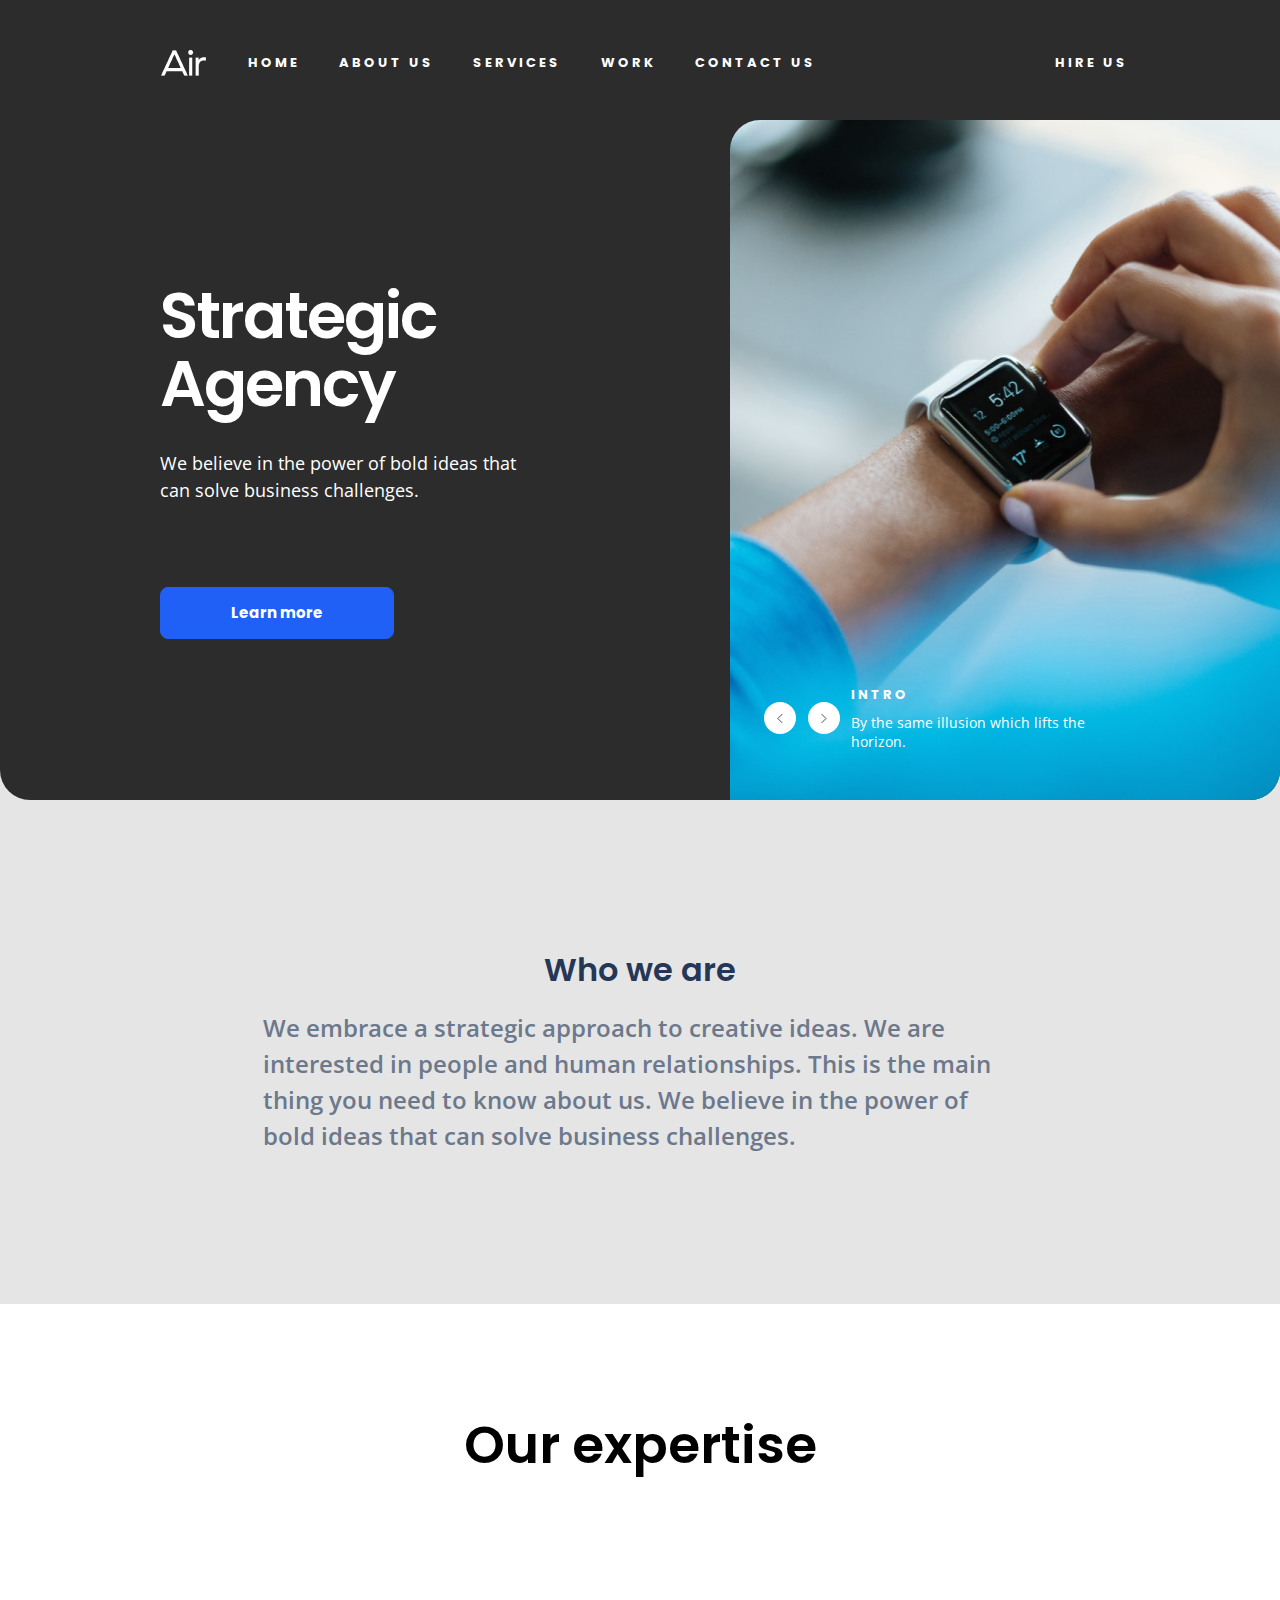
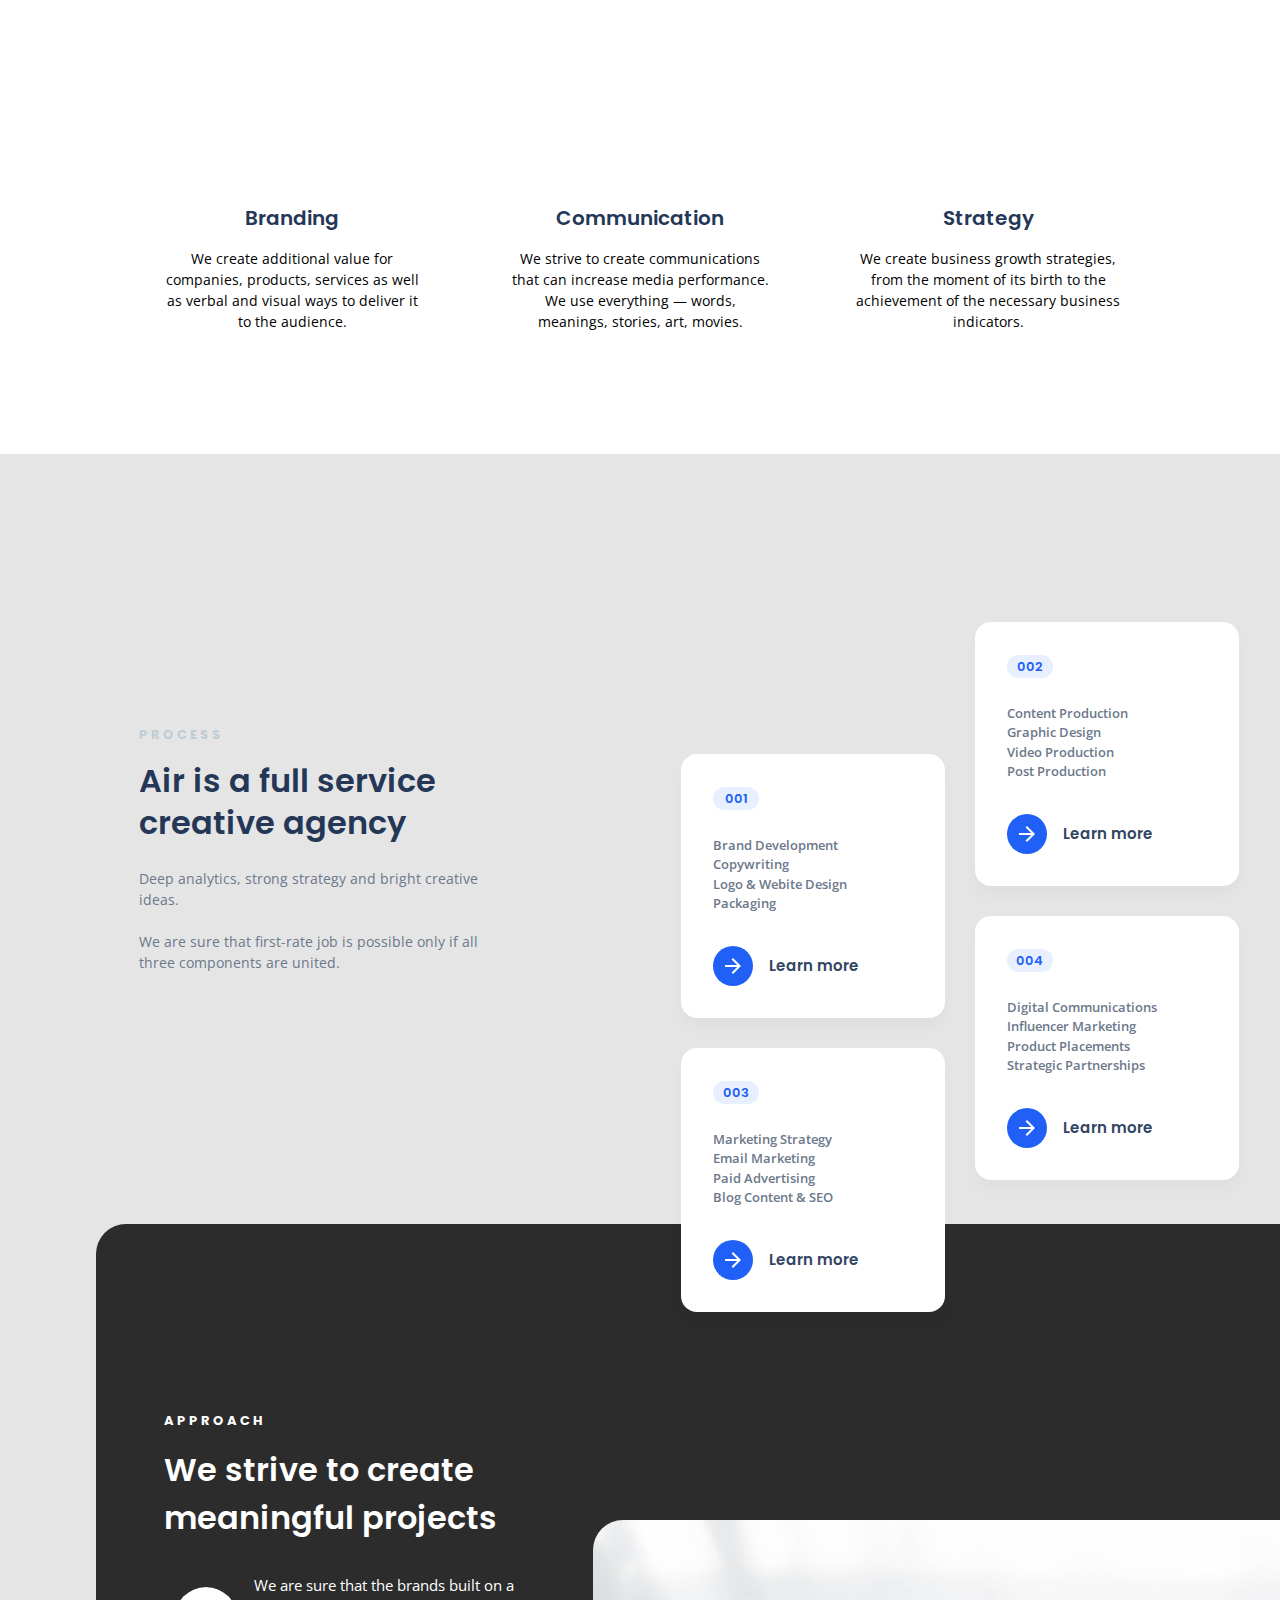
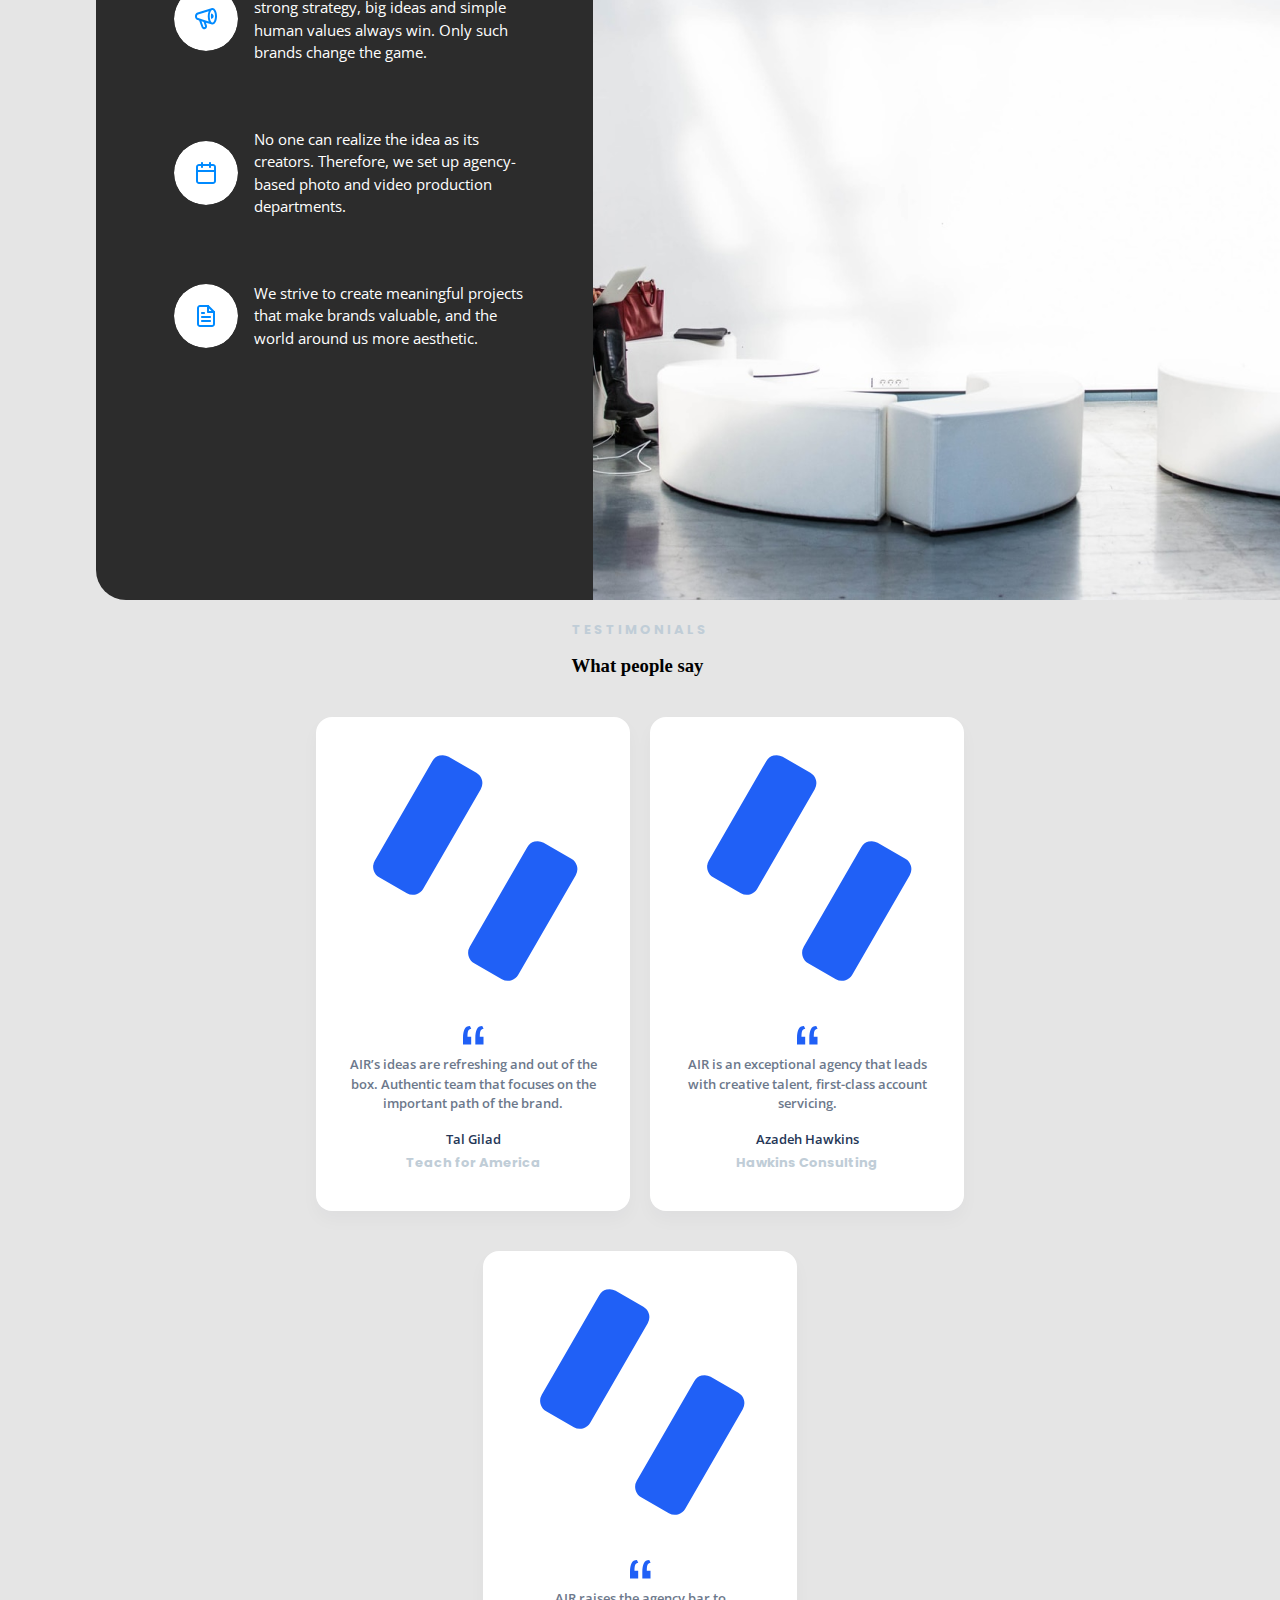
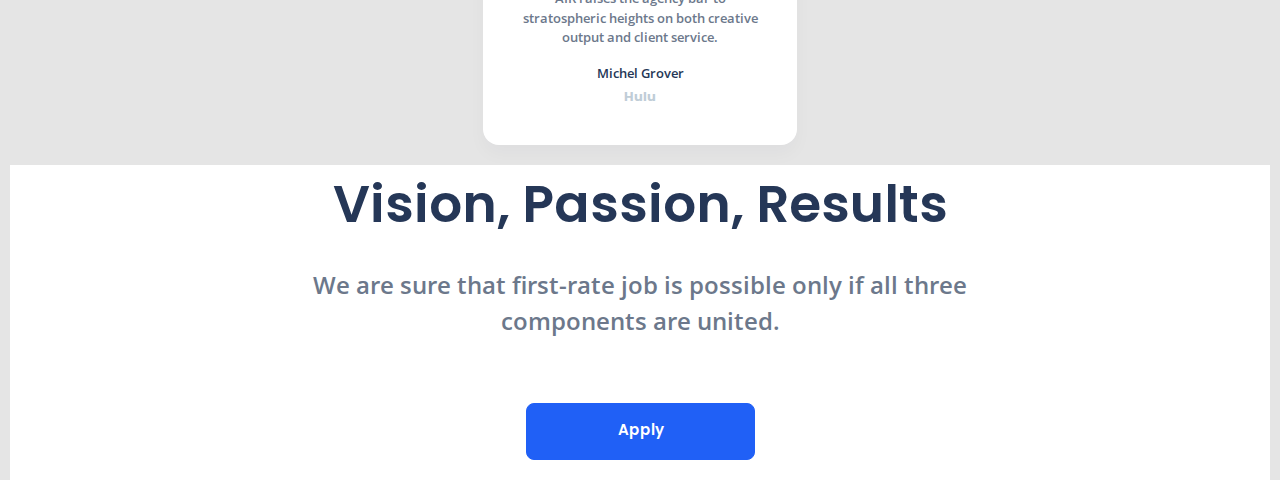
==== commit 4d0b444f: "Updates" ====
--- a/index.html
+++ b/index.html
@@ -214,6 +214,153 @@
       </div>
     </section>
 
+    <section class="main-box__section-4">
+      <div class="section-4">
+        <article class="section-4__article">
+          <p class="section-4__p1">
+            Approach
+          </p>
+
+          <h3 class="section-4__heading">
+            We strive to create meaningful projects
+          </h3>
+
+          <div class="section-4__links">
+            <a href="#" class="section-4__link">
+              <img class="section-4__img" src="./images/Icon-1.svg" alt="arrow"/>
+              We are sure that the brands built on a strong strategy, big ideas
+              and simple human values always win. Only such brands change the game.
+            </a>
+
+            <a href="#" class="section-4__link">
+              <img class="section-4__img" src="./images/Icon-2.svg" alt="arrow"/>
+              No one can realize the idea as its creators. Therefore, we set up
+              agency-based photo and video production departments.
+            </a>
+
+            <a href="#" class="section-4__link">
+              <img class="section-4__img" src="./images/Icon-3.svg" alt="arrow"/>
+              We strive to create meaningful projects that make brands valuable,
+              and the world around us more aesthetic.
+            </a>
+          </div>
+        </article>
+
+          <img class="section-4__photo" src="images/features/Photo-10.png" alt="people-at-work"/>
+
+      </div>
+    </section>
+
+    <section class="main-box__section-5">
+      <div class="section-5">
+        <article class="section-5__article">
+          <p class="section-5__p1">
+            Testimonials
+          </p>
+
+          <h3 class="section-2__heading">
+            What
+            people say
+          </h3>
+        </article>
+
+        <div class="section-5__cards">
+          <div class="section-5__card">
+          <div class="section-5__photo section-5__photo--1">
+            <div class="section-5__svg section-5__svg--1"></div>
+
+            <div class="section-5__img section-5__img--1"></div>
+
+            <div class="section-5__svg section-5__svg--2"></div>
+          </div>
+
+          <div class="section-5__quotes"></div>
+
+          <p class="section-5__text1">
+            AIR’s ideas are refreshing and out of the box.
+            Authentic team that focuses on the important path
+            of the brand.
+          </p>
+
+          <p class="section-5__text2">
+            Tal Gilad
+          </p>
+
+          <p class="section-5__text3">
+            Teach for America
+          </p>
+        </div>
+
+          <div class="section-5__card">
+            <div class="section-5__photo section-5__photo--1">
+              <div class="section-5__svg section-5__svg--1"></div>
+
+              <div class="section-5__img section-5__img--2"></div>
+
+              <div class="section-5__svg section-5__svg--2"></div>
+            </div>
+
+            <div class="section-5__quotes"></div>
+
+            <p class="section-5__text1">
+              AIR is an exceptional agency that leads with creative
+              talent, first-class account servicing.
+            </p>
+
+            <p class="section-5__text2">
+              Azadeh Hawkins
+            </p>
+
+            <p class="section-5__text3">
+              Hawkins Consulting
+            </p>
+          </div>
+
+          <div class="section-5__card">
+            <div class="section-5__photo section-5__photo--1">
+              <div class="section-5__svg section-5__svg--1"></div>
+
+              <div class="section-5__img section-5__img--3"></div>
+
+              <div class="section-5__svg section-5__svg--2"></div>
+            </div>
+
+            <div class="section-5__quotes"></div>
+
+            <p class="section-5__text1">
+              AIR raises the agency bar to stratospheric heights
+              on both creative output and client service.
+            </p>
+
+            <p class="section-5__text2">
+              Michel Grover
+            </p>
+
+            <p class="section-5__text3">
+              Hulu
+            </p>
+          </div>
+
+        </div>
+      </div>
+    </section>
+
+    <section class="main-box__section-6">
+      <div class="section-6">
+        <h2 class="section-6__heading">
+          Vision, Passion, Results
+        </h2>
+
+        <p class="section-6__p">
+          We are sure that first-rate job is possible only
+          if all three components are united.
+        </p>
+
+        <a href="#" class="section-6__link">
+          Apply
+        </a>
+      </div>
+    </section>
   </main>
 
     <script type="text/javascript" src="scripts/main.js"></script>
--- a/styles/main.css
+++ b/styles/main.css
@@ -485,18 +485,18 @@
   -webkit-box-align: center;
       -ms-flex-align: center;
           align-items: center; }
-  .main-box__section-1, .main-box__section-2, .main-box__section-3 {
+  .main-box__section-1, .main-box__section-2, .main-box__section-3, .main-box__section-4, .main-box__section-5, .main-box__section-6 {
     width: 100%;
     padding: 0 10px;
     -webkit-box-sizing: border-box;
             box-sizing: border-box; }
 
 @media screen and (min-width: 1024px) {
-  .main-box__section-1, .main-box__section-2 {
+  .main-box__section-1, .main-box__section-2, .main-box__section-3, .main-box__section-4 {
     padding: 0; } }
 
 @media screen and (min-width: 1600px) {
-  .main-box__section-1, .main-box__section-2, .main-box__section-3 {
+  .main-box__section-1, .main-box__section-2, .main-box__section-3, .main-box__section-4, .main-box__section-5, .main-box__section-6 {
     max-width: 1600px; } }
 
 h1 {
@@ -648,21 +648,22 @@
     line-height: 150%;
     text-align: center; }
 
-@media screen and (min-width: 1024px) {
+@media screen and (min-width: 600px) {
   .section-2__filling {
-    width: 100%;
-    padding: 0 10%;
-    -webkit-box-sizing: border-box;
-            box-sizing: border-box;
+    display: -webkit-box;
+    display: -ms-flexbox;
+    display: flex;
     -webkit-box-orient: horizontal;
     -webkit-box-direction: normal;
         -ms-flex-direction: row;
             flex-direction: row;
-    -webkit-box-pack: justify;
-        -ms-flex-pack: justify;
-            justify-content: space-between; }
+    -ms-flex-wrap: wrap;
+        flex-wrap: wrap;
+    -webkit-box-pack: center;
+        -ms-flex-pack: center;
+            justify-content: center; }
   .section-2__card {
-    width: 224px; } }
+    margin-right: 20px; } }
 
 @media screen and (min-width: 1280px) {
   .section-2 {
@@ -673,11 +674,20 @@
       margin-bottom: 40px; }
     .section-2__filling {
       width: 100%;
-      padding: 0 12.5%; }
+      padding: 0 12.5%;
+      -webkit-box-sizing: border-box;
+              box-sizing: border-box;
+      -webkit-box-orient: horizontal;
+      -webkit-box-direction: normal;
+          -ms-flex-direction: row;
+              flex-direction: row;
+      -webkit-box-pack: justify;
+          -ms-flex-pack: justify;
+              justify-content: space-between; }
     .section-2__position {
       margin-bottom: 16px; }
     .section-2__card {
-      width: 264px; } }
+      margin-right: 0; } }
 
 h1 {
   font-family: "Roboto", sans-serif;
@@ -876,6 +886,430 @@
       position: relative;
       top: 132px; } }
 
+h1 {
+  font-family: "Roboto", sans-serif;
+  font-weight: 400; }
+
+.section-4 {
+  background-color: #2c2c2c;
+  margin: 20px 0;
+  display: -webkit-box;
+  display: -ms-flexbox;
+  display: flex;
+  -webkit-box-orient: vertical;
+  -webkit-box-direction: normal;
+      -ms-flex-direction: column;
+          flex-direction: column;
+  -webkit-box-align: center;
+      -ms-flex-align: center;
+          align-items: center;
+  border-bottom-left-radius: 30px;
+  border-top-left-radius: 30px; }
+  .section-4__article {
+    margin: 20px 0 0;
+    display: -webkit-box;
+    display: -ms-flexbox;
+    display: flex;
+    -webkit-box-orient: vertical;
+    -webkit-box-direction: normal;
+        -ms-flex-direction: column;
+            flex-direction: column;
+    -webkit-box-align: center;
+        -ms-flex-align: center;
+            align-items: center; }
+  .section-4__p1 {
+    margin-bottom: 16px;
+    font-family: "Poppins", sans-serif;
+    font-style: normal;
+    font-weight: bold;
+    font-size: 13px;
+    line-height: 19px;
+    letter-spacing: 3px;
+    text-transform: uppercase;
+    color: #fff; }
+  .section-4__heading {
+    margin-bottom: 32px;
+    font-family: "Poppins", sans-serif;
+    font-style: normal;
+    font-weight: 600;
+    font-size: 32px;
+    line-height: 150%;
+    text-align: center;
+    color: #fff; }
+  .section-4__links {
+    display: -webkit-box;
+    display: -ms-flexbox;
+    display: flex;
+    -webkit-box-orient: vertical;
+    -webkit-box-direction: normal;
+        -ms-flex-direction: column;
+            flex-direction: column;
+    -webkit-box-align: center;
+        -ms-flex-align: center;
+            align-items: center;
+    width: 100%; }
+  .section-4__link {
+    display: -webkit-box;
+    display: -ms-flexbox;
+    display: flex;
+    -webkit-box-align: center;
+        -ms-flex-align: center;
+            align-items: center;
+    margin-bottom: 64px;
+    font-family: "Open Sans", sans-serif;
+    font-style: normal;
+    font-weight: normal;
+    font-size: 15px;
+    line-height: 150%;
+    text-decoration: none;
+    color: #fff; }
+  .section-4__link:hover img {
+    -webkit-transform: scale(1.2);
+            transform: scale(1.2);
+    -webkit-box-shadow: 0 0 10px 5px #3c94f8;
+            box-shadow: 0 0 10px 5px #3c94f8; }
+  .section-4__img {
+    margin: 0 16px 0 10px;
+    border-radius: 32px;
+    -webkit-transition: -webkit-transform 1s;
+    transition: -webkit-transform 1s;
+    transition: transform 1s;
+    transition: transform 1s, -webkit-transform 1s; }
+  .section-4__photo {
+    width: 100%;
+    height: 100%;
+    border-top-left-radius: 30px;
+    border-bottom-left-radius: 30px; }
+
+@media screen and (min-width: 800px) {
+  .section-4__links {
+    -webkit-box-orient: horizontal;
+    -webkit-box-direction: normal;
+        -ms-flex-direction: row;
+            flex-direction: row;
+    -webkit-box-pack: center;
+        -ms-flex-pack: center;
+            justify-content: center; } }
+
+@media screen and (min-width: 1280px) {
+  .section-4 {
+    width: 92.5%;
+    margin: 0 0 0 7.5%;
+    height: 976px;
+    -webkit-box-orient: horizontal;
+    -webkit-box-direction: normal;
+        -ms-flex-direction: row;
+            flex-direction: row;
+    -webkit-box-pack: justify;
+        -ms-flex-pack: justify;
+            justify-content: space-between;
+    -webkit-box-align: end;
+        -ms-flex-align: end;
+            align-items: flex-end; }
+    .section-4__article {
+      max-width: 362px;
+      margin: auto;
+      -webkit-box-align: center;
+          -ms-flex-align: center;
+              align-items: center; }
+    .section-4__p1 {
+      width: 362px;
+      text-align: left; }
+    .section-4__heading {
+      text-align: left; }
+    .section-4__links {
+      -webkit-box-orient: vertical;
+      -webkit-box-direction: normal;
+          -ms-flex-direction: column;
+              flex-direction: column;
+      -webkit-box-pack: center;
+          -ms-flex-pack: center;
+              justify-content: center; }
+    .section-4__photo {
+      display: -webkit-box;
+      display: -ms-flexbox;
+      display: flex;
+      -webkit-box-align: end;
+          -ms-flex-align: end;
+              align-items: flex-end;
+      max-width: 687px;
+      height: 680px;
+      border-bottom-left-radius: 0; } }
+
+h1 {
+  font-family: "Roboto", sans-serif;
+  font-weight: 400; }
+
+.section-5 {
+  display: -webkit-box;
+  display: -ms-flexbox;
+  display: flex;
+  -webkit-box-orient: vertical;
+  -webkit-box-direction: normal;
+      -ms-flex-direction: column;
+          flex-direction: column;
+  -webkit-box-align: center;
+      -ms-flex-align: center;
+          align-items: center; }
+  .section-5__article {
+    margin: 20px 0; }
+  .section-5__p1 {
+    margin-bottom: 16px;
+    font-family: "Poppins", sans-serif;
+    font-style: normal;
+    font-weight: bold;
+    font-size: 13px;
+    line-height: 19px;
+    text-align: center;
+    letter-spacing: 3px;
+    text-transform: uppercase;
+    color: #c0cdd7; }
+  .section-5__heading {
+    max-width: 362px;
+    font-family: "Poppins", sans-serif;
+    font-style: normal;
+    font-weight: 600;
+    font-size: 32px;
+    line-height: 150%;
+    text-align: center;
+    color: #253757; }
+  .section-5__cards {
+    display: -webkit-box;
+    display: -ms-flexbox;
+    display: flex;
+    -webkit-box-orient: vertical;
+    -webkit-box-direction: normal;
+        -ms-flex-direction: column;
+            flex-direction: column;
+    -webkit-box-align: center;
+        -ms-flex-align: center;
+            align-items: center; }
+  .section-5__card {
+    max-width: 314px;
+    padding: 0 32px;
+    -webkit-box-sizing: border-box;
+            box-sizing: border-box;
+    height: 494px;
+    margin-bottom: 20px;
+    display: -webkit-box;
+    display: -ms-flexbox;
+    display: flex;
+    -webkit-box-orient: vertical;
+    -webkit-box-direction: normal;
+        -ms-flex-direction: column;
+            flex-direction: column;
+    -webkit-box-align: center;
+        -ms-flex-align: center;
+            align-items: center;
+    background: #fff;
+    -webkit-box-shadow: 0 9px 18px rgba(37, 41, 49, 0.03);
+            box-shadow: 0 9px 18px rgba(37, 41, 49, 0.03);
+    border-radius: 16px; }
+  .section-5__photo {
+    display: -webkit-box;
+    display: -ms-flexbox;
+    display: flex;
+    -webkit-box-orient: vertical;
+    -webkit-box-direction: normal;
+        -ms-flex-direction: column;
+            flex-direction: column;
+    -webkit-box-align: center;
+        -ms-flex-align: center;
+            align-items: center;
+    -webkit-box-pack: center;
+        -ms-flex-pack: center;
+            justify-content: center;
+    height: 309px; }
+  .section-5__svg {
+    position: relative;
+    width: 139px;
+    height: 56px;
+    background: #2060f6;
+    border-radius: 12px;
+    -webkit-transform-origin: top;
+            transform-origin: top;
+    -webkit-transform: rotate(-60deg);
+            transform: rotate(-60deg);
+    -webkit-transition: position 1s, -webkit-transform 1s;
+    transition: position 1s, -webkit-transform 1s;
+    transition: transform 1s, position 1s;
+    transition: transform 1s, position 1s, -webkit-transform 1s; }
+    .section-5__svg--1 {
+      top: 65px;
+      right: 70px; }
+    .section-5__svg--2 {
+      bottom: 45px;
+      left: 25px; }
+  .section-5__img {
+    position: relative;
+    width: 140px;
+    height: 140px;
+    border-radius: 70px;
+    background-repeat: no-repeat;
+    background-position: center;
+    background-size: cover;
+    z-index: 1; }
+    .section-5__img--1 {
+      background-image: url("../images/testimonials/testimonial-ava-1.jpg"); }
+    .section-5__img--2 {
+      background-image: url("../images/testimonials/testimonial-ava-2.jpg"); }
+    .section-5__img--3 {
+      background-image: url("../images/testimonials/testimonial-ava-3.jpg"); }
+  .section-5__quotes {
+    width: 21px;
+    height: 19px;
+    background-image: url("../images/testimonials/q.svg");
+    background-size: contain; }
+  .section-5__text1 {
+    margin-top: 10px;
+    font-family: "Open Sans", sans-serif;
+    font-style: normal;
+    font-weight: 600;
+    font-size: 13px;
+    line-height: 150%;
+    text-align: center;
+    color: #6c788b; }
+  .section-5__text2 {
+    margin-top: 16px;
+    font-family: "Open Sans", sans-serif;
+    font-style: normal;
+    font-weight: 600;
+    font-size: 13px;
+    line-height: 150%;
+    color: #253757; }
+  .section-5__text3 {
+    margin: 4px 0 32px;
+    font-family: "Poppins", sans-serif;
+    font-style: normal;
+    font-weight: bold;
+    font-size: 13px;
+    line-height: 19px;
+    color: #c0cdd7; }
+
+@media screen and (min-width: 890px) {
+  .section-5 {
+    width: 75%;
+    padding: 0 12.5%; }
+    .section-5__cards {
+      -webkit-box-orient: horizontal;
+      -webkit-box-direction: normal;
+          -ms-flex-direction: row;
+              flex-direction: row;
+      -webkit-box-pack: center;
+          -ms-flex-pack: center;
+              justify-content: center;
+      -ms-flex-wrap: wrap;
+          flex-wrap: wrap; }
+    .section-5__card {
+      margin: 20px 10px; } }
+
+@media screen and (min-width: 1024px) {
+  .section-5__cards {
+    width: 100%;
+    -webkit-box-orient: horizontal;
+    -webkit-box-direction: normal;
+        -ms-flex-direction: row;
+            flex-direction: row;
+    -webkit-box-pack: center;
+        -ms-flex-pack: center;
+            justify-content: center; } }
+
+@media screen and (min-width: 1356px) {
+  .section-5__article {
+    width: 100%;
+    margin: 148px 0 85px;
+    display: -webkit-box;
+    display: -ms-flexbox;
+    display: flex;
+    -webkit-box-orient: vertical;
+    -webkit-box-direction: normal;
+        -ms-flex-direction: column;
+            flex-direction: column;
+    -webkit-box-align: start;
+        -ms-flex-align: start;
+            align-items: flex-start; }
+  .section-5__cards {
+    -webkit-box-pack: justify;
+        -ms-flex-pack: justify;
+            justify-content: space-between;
+    margin-bottom: 168px; }
+  .section-5__card {
+    margin: 0; } }
+
+h1 {
+  font-family: "Roboto", sans-serif;
+  font-weight: 400; }
+
+.section-6 {
+  background-color: #fff;
+  display: -webkit-box;
+  display: -ms-flexbox;
+  display: flex;
+  -webkit-box-orient: vertical;
+  -webkit-box-direction: normal;
+      -ms-flex-direction: column;
+          flex-direction: column;
+  -webkit-box-align: center;
+      -ms-flex-align: center;
+          align-items: center; }
+  .section-6__heading {
+    margin-bottom: 24px;
+    font-family: "Poppins", sans-serif;
+    font-style: normal;
+    font-weight: 600;
+    font-size: 52px;
+    line-height: 150%;
+    text-align: center;
+    color: #253757; }
+  .section-6__p {
+    max-width: 754px;
+    margin-bottom: 64px;
+    font-family: "Open Sans", sans-serif;
+    font-style: normal;
+    font-weight: 600;
+    font-size: 24px;
+    line-height: 150%;
+    text-align: center;
+    color: #6c788b; }
+  .section-6__link {
+    padding: 15px 90px 18px 91px;
+    margin-bottom: 20px;
+    border: 1px solid #2060f6;
+    background-color: #2060f6;
+    -webkit-box-sizing: border-box;
+            box-sizing: border-box;
+    border-radius: 8px;
+    -webkit-transition: color 1s, background-color 1s;
+    transition: color 1s, background-color 1s;
+    font-family: "Poppins", sans-serif;
+    font-style: normal;
+    font-weight: 600;
+    font-size: 15px;
+    line-height: 22px;
+    color: #fff;
+    text-decoration: none;
+    text-align: center; }
+    .section-6__link:hover {
+      color: #2060f6;
+      background-color: #fff; }
+    .section-6__link:focus {
+      -webkit-box-shadow: 0 0 10px 5px #3c94f8;
+              box-shadow: 0 0 10px 5px #3c94f8; }
+
+@media screen and (min-width: 1356px) {
+  .section-6 {
+    position: relative;
+    -webkit-box-pack: center;
+        -ms-flex-pack: center;
+            justify-content: center;
+    height: 691px;
+    font-size: 10px;
+    line-height: 20px;
+    background-image: url("../images/bacground-sec-6.svg"), url("../images/bacground-sec-6.svg"), url("../images/bacground-sec-6.svg"), url("../images/bacground-sec-6.svg"), url("../images/bacground-sec-6.svg"), url("../images/bacground-sec-6.svg"), url("../images/bacground-sec-6.svg"), url("../images/bacground-sec-6.svg"), url("../images/bacground-sec-6.svg"), url("../images/bacground-sec-6.svg"), url("../images/bacground-sec-6.svg"), url("../images/bacground-sec-6.svg");
+    background-repeat: no-repeat;
+    background-position: left 446px top 77px, left 233px top 72px, left 82px top 370px, left 131px top 518px, left 242px top 283px, left 481px top 465px, right 111px top 109px, right 215px top 130px, right 67px top 276px, right 314px top 385px, right 143px top 413px, right 552px top 514px;
+    background-size: 3em, 5em, 4em, 6em, 10em, 3em, 4em, 10em, 6em, 6em, 10em, 3em; } }
+
 body {
   background: #e5e5e5; }
 
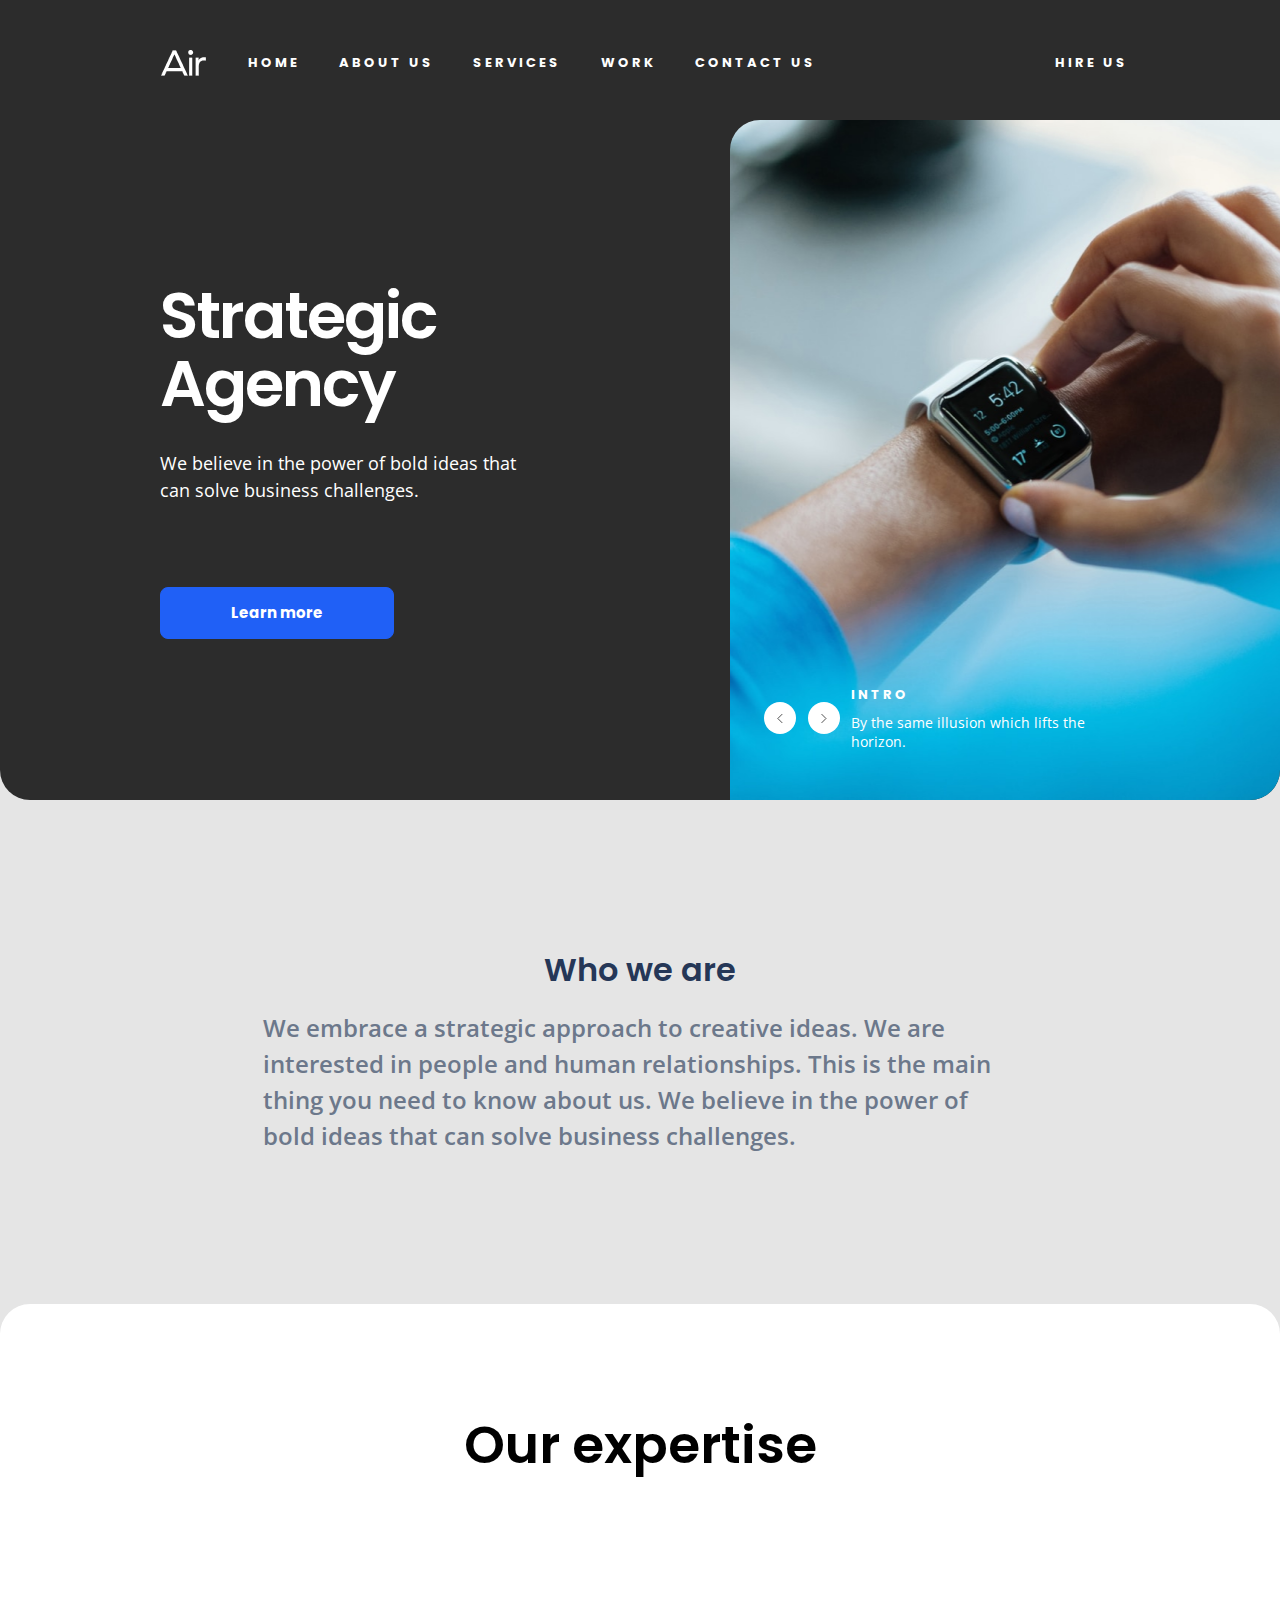
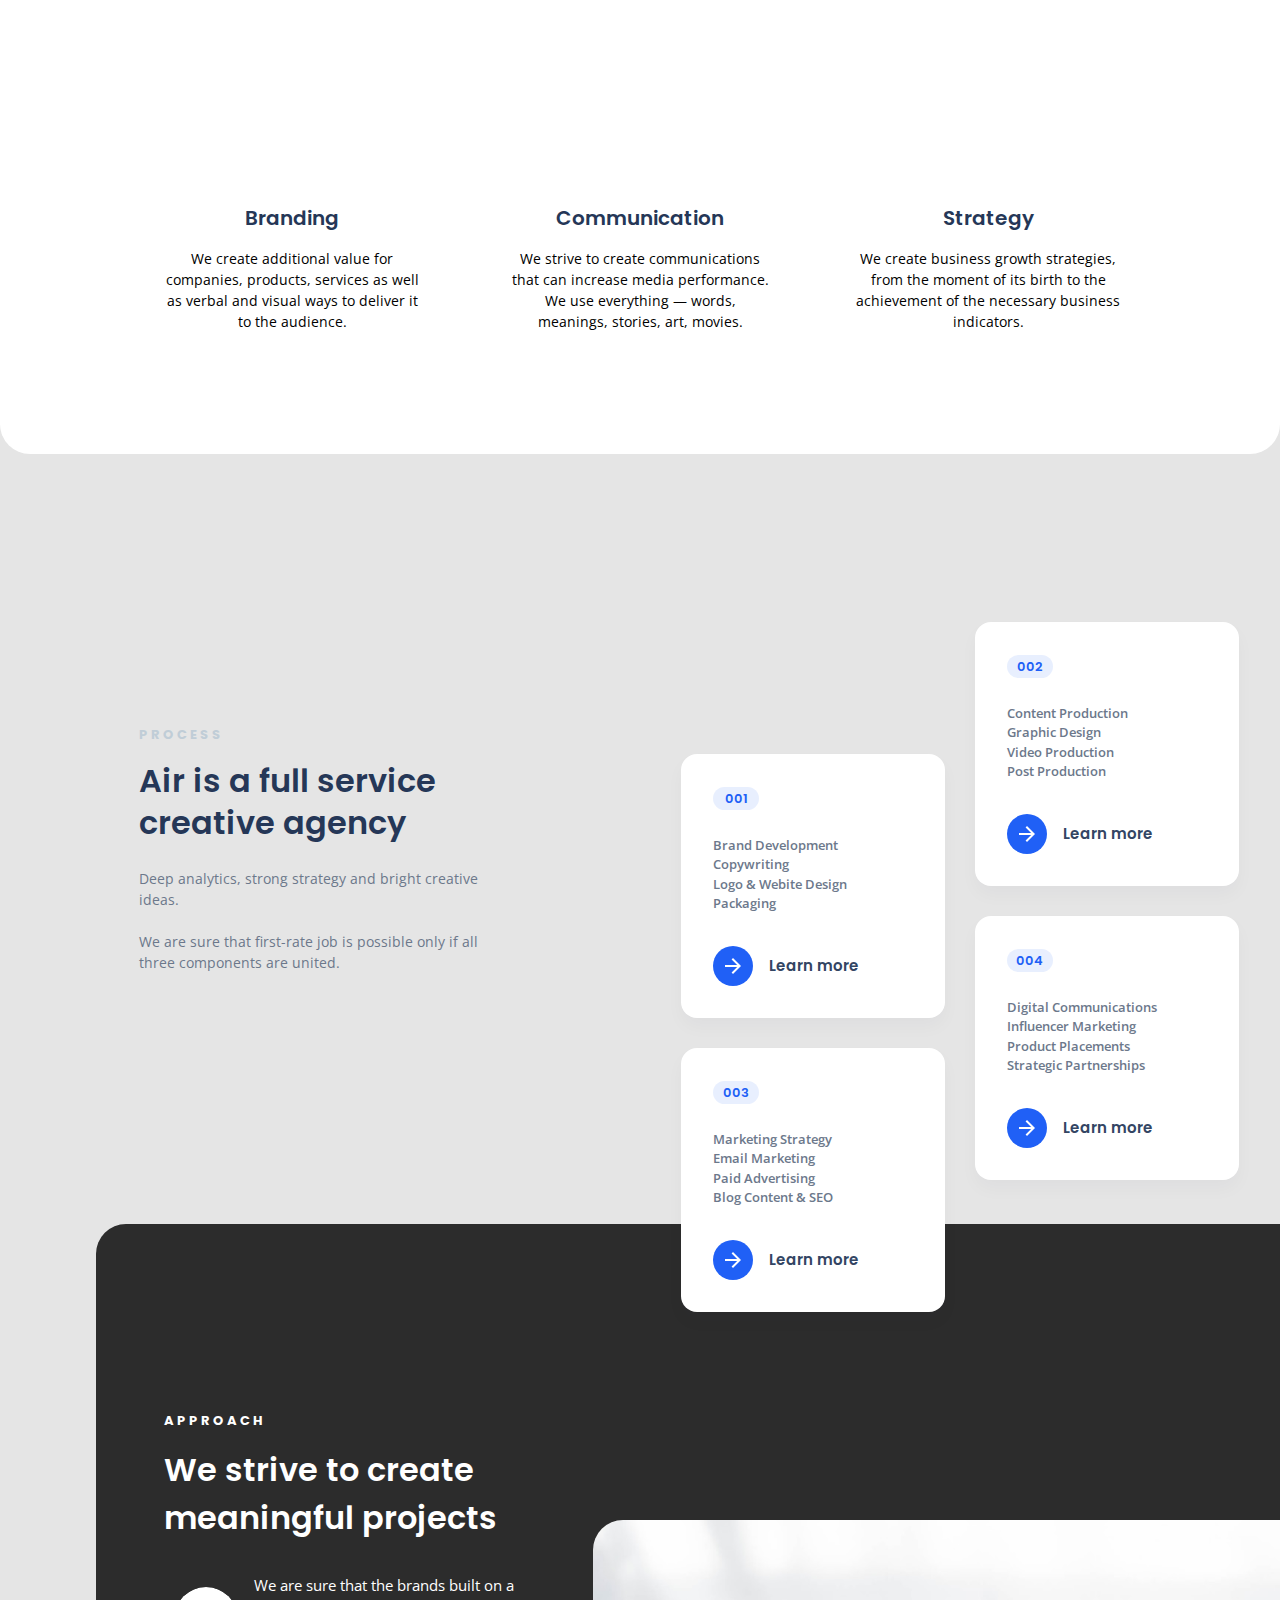
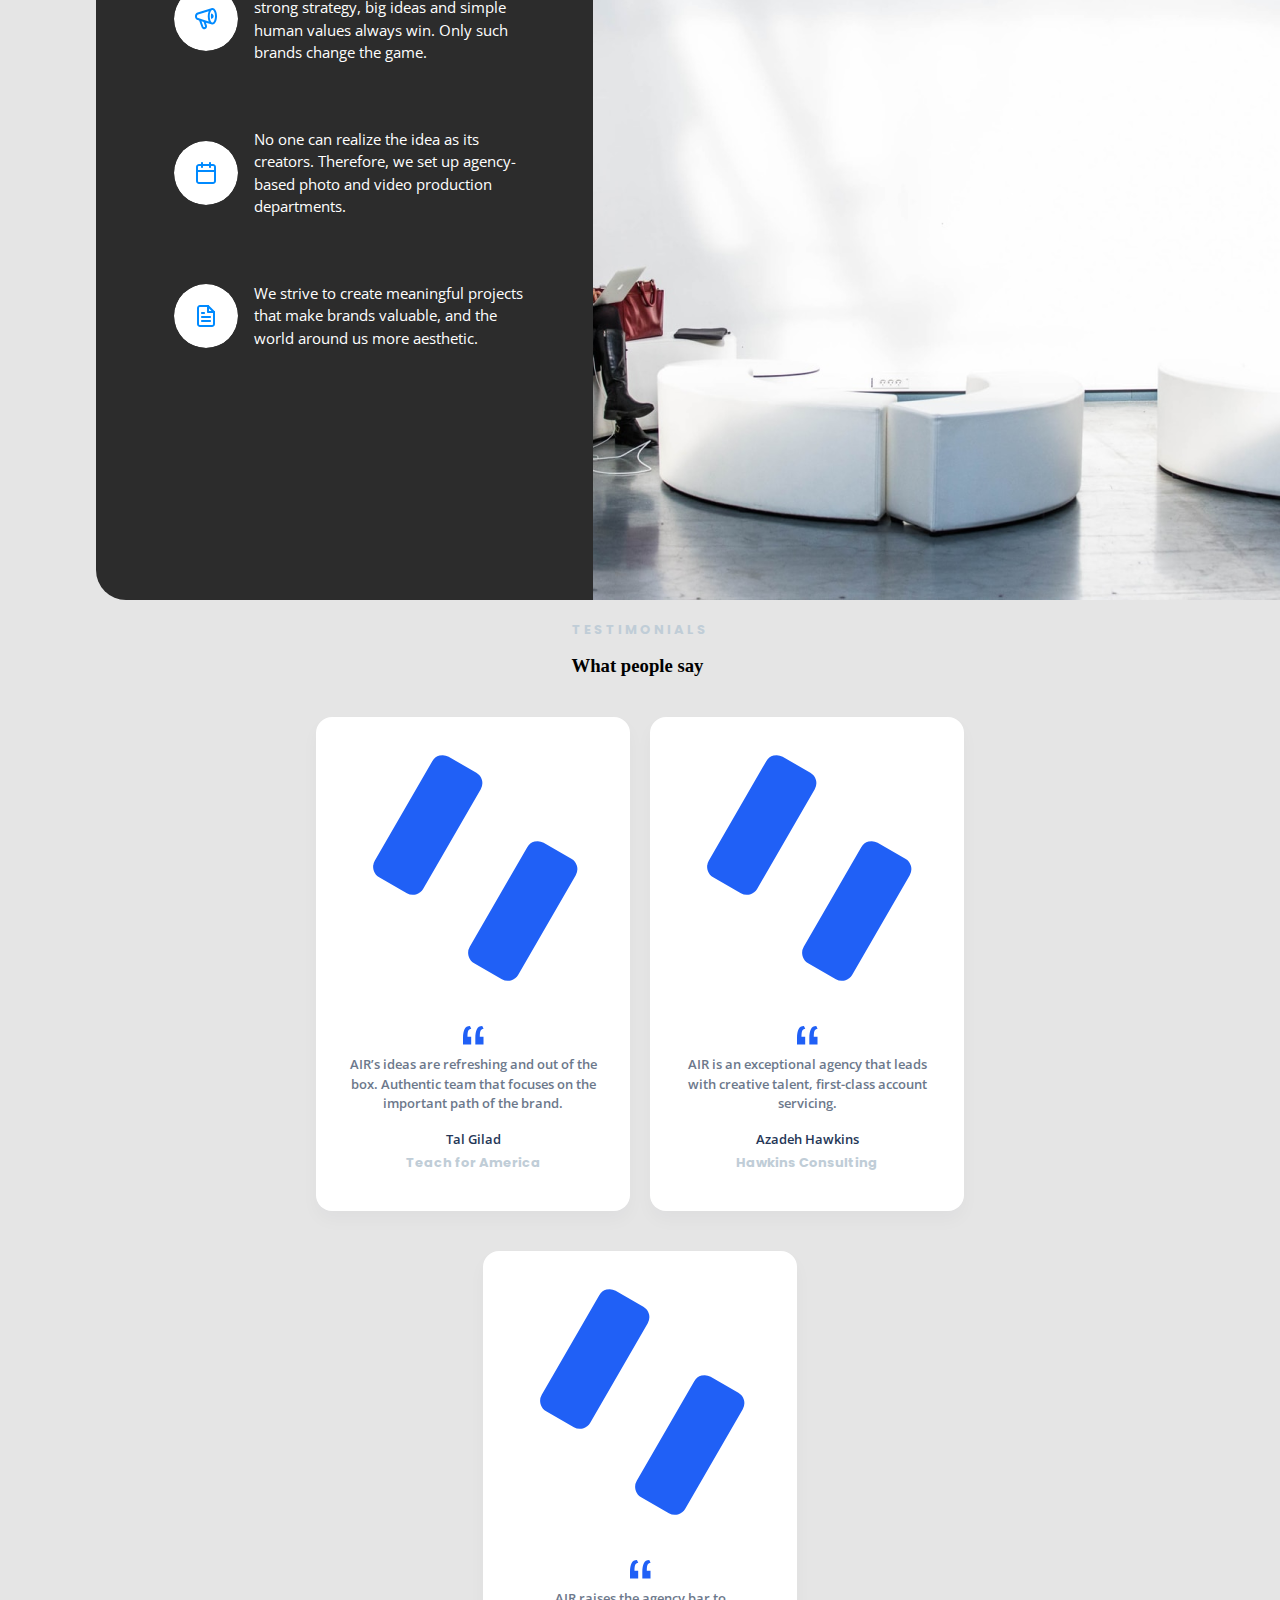
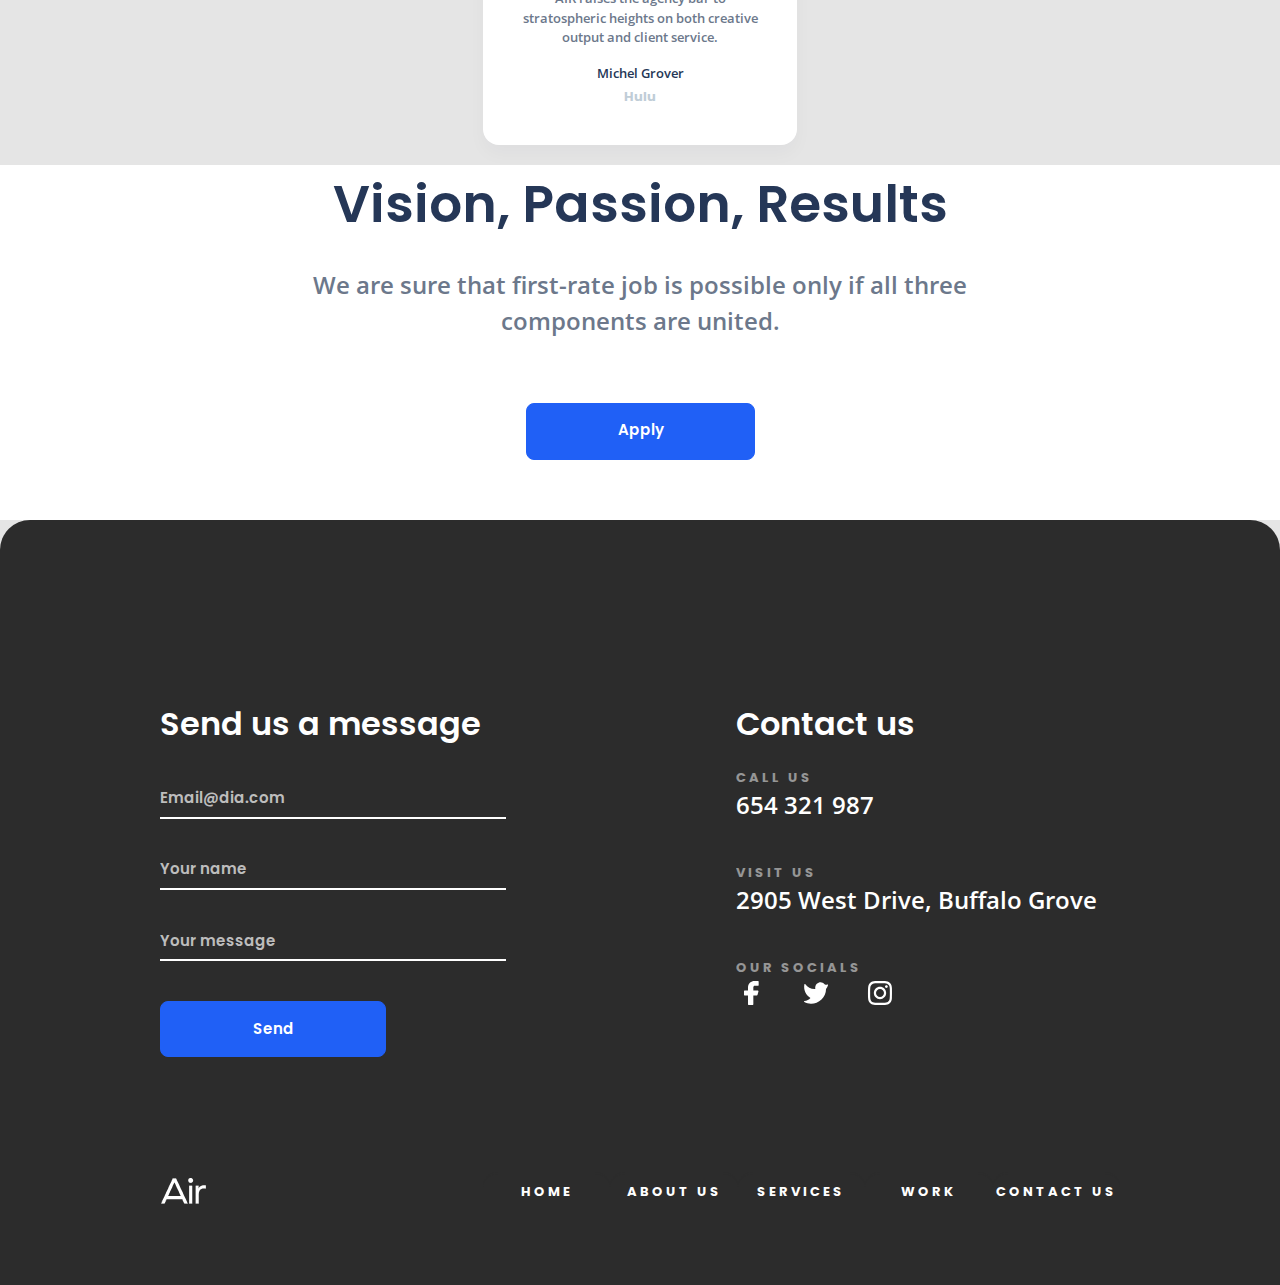
==== commit f74e6659: "Updates" ====
--- a/index.html
+++ b/index.html
@@ -1,271 +1,271 @@
 <!DOCTYPE html>
 <html lang="en">
-  <head>
-    <meta charset="UTF-8">
-    <meta name="viewport" content="width=device-width, initial-scale=1.0">
-    <title>Dia</title>
-    <link rel="shortcut icon" href="./images/logo/dia-logo.svg" type="image/x-icon">
-    <link href="https://fonts.googleapis.com/css?family=Open+Sans:400,600,700&display=swap" rel="stylesheet">
-    <link href="https://fonts.googleapis.com/css?family=Poppins:400,600,700&display=swap" rel="stylesheet">
-    <link rel="stylesheet" href="./styles/main.css">
-  </head>
-  <body>
-  <header class="header">
-      <nav class="nav header__nav">
-        <div class="nav__logo"></div>
-
-        <input id="toggle" class="nav__toggle" type="checkbox">
-
-        <label for="toggle" class="nav__btn">
-          <span class="nav__span"></span>
+<head>
+  <meta charset="UTF-8">
+  <meta name="viewport" content="width=device-width, initial-scale=1.0">
+  <title>Dia</title>
+  <link rel="shortcut icon" href="./images/logo/dia-logo.svg" type="image/x-icon">
+  <link href="https://fonts.googleapis.com/css?family=Open+Sans:400,600,700&display=swap" rel="stylesheet">
+  <link href="https://fonts.googleapis.com/css?family=Poppins:400,600,700&display=swap" rel="stylesheet">
+  <link rel="stylesheet" href="./styles/main.css">
+</head>
+<body>
+<header class="header">
+  <nav class="nav header__nav">
+    <div class="nav__logo"></div>
+
+    <input id="toggle" class="nav__toggle" type="checkbox">
+
+    <label for="toggle" class="nav__btn">
+      <span class="nav__span"></span>
+    </label>
+
+    <ul class="nav__list">
+      <li class="nav__item"><a class="nav__link" href="#">Home</a></li>
+      <li class="nav__item"><a class="nav__link" href="#">About us</a></li>
+      <li class="nav__item"><a class="nav__link" href="#">Services</a></li>
+      <li class="nav__item"><a class="nav__link" href="#">Work</a></li>
+      <li class="nav__item"><a class="nav__link" href="#">Contact us</a></li>
+      <li class="nav__item"><a class="nav__link" href="#">hire us</a></li>
+    </ul>
+  </nav>
+
+  <section class="header__section header__section--1">
+    <div class="header__strategic">
+      <h1 class="header__h1">
+        Strategic Agency
+      </h1>
+      <p class="header__text">
+        We believe in the power of bold ideas that
+        can solve business challenges.
+      </p>
+      <a href="#" class="header__link">
+        Learn more
+      </a>
+    </div>
+
+    <div class="header__slider">
+      <img class="header__photo" src="./images/slider/slide-img-2.png" alt="photo1"/>
+      <div class="header__arrows">
+
+        <input id="not" class="header__not" type="checkbox">
+        <label class="header__left" for="not">
+          <img class="header__img" src="./images/slider/arrow-left.svg" alt="arrow-left"/>
         </label>
 
-        <ul class="nav__list">
-          <li class="nav__item"><a class="nav__link" href="#">Home</a></li>
-          <li class="nav__item"><a class="nav__link" href="#">About us</a></li>
-          <li class="nav__item"><a class="nav__link" href="#">Services</a></li>
-          <li class="nav__item"><a class="nav__link" href="#">Work</a></li>
-          <li class="nav__item"><a class="nav__link" href="#">Contact us</a></li>
-          <li class="nav__item"><a class="nav__link" href="#">hire us</a></li>
-        </ul>
-      </nav>
-
-      <section class="header__section header__section--1">
-        <div class="header__strategic">
-          <h1 class="header__h1">
-            Strategic Agency
-          </h1>
-          <p class="header__text">
-            We believe in the power of bold ideas that
-            can solve business challenges.
-          </p>
-          <a href="#" class="header__link">
+        <label class="header__right" for="not">
+          <img class="header__img" src="./images/slider/arrow-right.svg" alt="arrow-right"/>
+        </label>
+      </div>
+      <h6 class="header__slider-h6">
+        INtro
+      </h6>
+      <p class="header__slider-p">
+        By the same illusion which lifts the horizon.
+      </p>
+    </div>
+  </section>
+</header>
+
+<main class="main-box">
+  <section class="main-box__section-1 section-1">
+    <div class="section-1__container">
+      <h3 class="section-1__h3">
+        Who we are
+      </h3>
+      <p class="section-1__p">
+        We embrace a strategic approach to creative ideas.
+        We are interested in people and human relationships.
+        This is the main thing you need to know about us.
+        We believe in the power of bold ideas that can solve
+        business challenges.
+      </p>
+    </div>
+
+  </section>
+
+  <section class="main-box__section-2">
+    <div class="section-2">
+      <h1 class="section-2__h1">
+        Our expertise
+      </h1>
+
+      <div class="section-2__filling">
+        <div class="section-2__card">
+          <div class="section-2__photo section-2__photo--1">
+          </div>
+
+          <p class="section-2__position">
+            Branding
+          </p>
+
+          <p class="section-2__text">
+            We create additional value for companies, products, services as
+            well as verbal and visual ways to deliver it to the audience.
+          </p>
+        </div>
+
+        <div class="section-2__card">
+          <div class="section-2__photo section-2__photo--2">
+          </div>
+
+          <p class="section-2__position">
+            Communication
+          </p>
+
+          <p class="section-2__text">
+            We strive to create communications that can increase media performance.
+            We use everything — words, meanings, stories, art, movies.
+          </p>
+        </div>
+
+        <div class="section-2__card">
+          <div class="section-2__photo section-2__photo--3">
+          </div>
+
+          <p class="section-2__position">
+            Strategy
+          </p>
+
+          <p class="section-2__text">
+            We create business growth strategies, from the moment of its birth to
+            the achievement of the necessary business indicators.
+          </p>
+        </div>
+      </div>
+    </div>
+  </section>
+
+  <section class="main-box__section-3">
+    <div class="section-3">
+      <article class="section-3__article">
+        <p class="section-3__p1">
+          Process
+        </p>
+
+        <h3 class="section-3__headind">
+          Air is a full service creative agency
+        </h3>
+
+        <p class="section-3__p2">
+          Deep analytics, strong strategy and bright creative ideas.<br><br>
+          We are sure that first-rate job is possible only if all three
+          components are united.
+        </p>
+      </article>
+
+      <div class="section-3__cards">
+        <div class="section-3__card section-3__card--pos">
+          <div class="section-3__title">001</div>
+          <p class="section-3__text">
+            Brand Development <br>
+            Copywriting<br>
+            Logo & Webite Design<br>
+            Packaging
+          </p>
+          <a href="#" class="section-3__link">
+            <img class="section-3__img" src="./images/Arrow.svg" alt="arrow"/>
             Learn more
           </a>
         </div>
 
-        <div class="header__slider">
-          <img class="header__photo" src="./images/slider/slide-img-2.png" alt="photo1"/>
-          <div class="header__arrows">
-
-            <input id="not" class="header__not" type="checkbox">
-            <label class="header__left" for="not">
-              <img class="header__img" src="./images/slider/arrow-left.svg" alt="arrow-left"/>
-            </label>
-
-            <label class="header__right" for="not">
-              <img class="header__img" src="./images/slider/arrow-right.svg" alt="arrow-right"/>
-            </label>
-          </div>
-          <h6 class="header__slider-h6">
-            INtro
-          </h6>
-          <p class="header__slider-p">
-            By the same illusion which lifts the horizon.
-          </p>
-        </div>
-      </section>
-  </header>
-
-  <main class="main-box">
-    <section class="main-box__section-1 section-1">
-      <div class="section-1__container">
-        <h3 class="section-1__h3">
-          Who we are
+        <div class="section-3__card">
+          <div class="section-3__title">002</div>
+          <p class="section-3__text">
+            Сontent Production<br>
+            Graphic Design<br>
+            Video Production<br>
+            Post Production
+          </p>
+          <a href="#" class="section-3__link">
+            <img class="section-3__img" src="./images/Arrow.svg" alt="arrow"/>
+            Learn more
+          </a>
+        </div>
+
+        <div class="section-3__card section-3__card--pos">
+          <div class="section-3__title">003</div>
+          <p class="section-3__text">
+            Marketing Strategy<br>
+            Email Marketing<br>
+            Paid Advertising<br>
+            Blog Content & SEO
+          </p>
+          <a href="#" class="section-3__link">
+            <img class="section-3__img" src="./images/Arrow.svg" alt="arrow"/>
+            Learn more
+          </a>
+        </div>
+
+        <div class="section-3__card">
+          <div class="section-3__title">004</div>
+          <p class="section-3__text">
+            Digital Communications<br>
+            Influencer Marketing<br>
+            Product Placements<br>
+            Strategic Partnerships
+          </p>
+          <a href="#" class="section-3__link">
+            <img class="section-3__img" src="./images/Arrow.svg" alt="arrow"/>
+            Learn more
+          </a>
+        </div>
+      </div>
+    </div>
+  </section>
+
+  <section class="main-box__section-4">
+    <div class="section-4">
+      <article class="section-4__article">
+        <p class="section-4__p1">
+          Approach
+        </p>
+
+        <h3 class="section-4__heading">
+          We strive to create meaningful projects
         </h3>
-        <p class="section-1__p">
-          We embrace a strategic approach to creative ideas.
-          We are interested in people and human relationships.
-          This is the main thing you need to know about us.
-          We believe in the power of bold ideas that can solve
-          business challenges.
-        </p>
-      </div>
-
-      </section>
-
-    <section class="main-box__section-2">
-      <div class="section-2">
-        <h1 class="section-2__h1">
-          Our expertise
-        </h1>
-
-        <div class="section-2__filling">
-          <div class="section-2__card">
-            <div class="section-2__photo section-2__photo--1">
-            </div>
-
-            <p class="section-2__position">
-              Branding
-            </p>
-
-            <p class="section-2__text">
-              We create additional value for companies, products, services as
-              well as verbal and visual ways to deliver it to the audience.
-            </p>
-          </div>
-
-          <div class="section-2__card">
-            <div class="section-2__photo section-2__photo--2">
-            </div>
-
-            <p class="section-2__position">
-              Communication
-            </p>
-
-            <p class="section-2__text">
-              We strive to create communications that can increase media performance.
-              We use everything — words, meanings, stories, art, movies.
-            </p>
-          </div>
-
-          <div class="section-2__card">
-            <div class="section-2__photo section-2__photo--3">
-            </div>
-
-            <p class="section-2__position">
-              Strategy
-            </p>
-
-            <p class="section-2__text">
-              We create business growth strategies, from the moment of its birth to
-              the achievement of the necessary business indicators.
-            </p>
-          </div>
-        </div>
-      </div>
-    </section>
-
-    <section class="main-box__section-3">
-      <div class="section-3">
-        <article class="section-3__article">
-          <p class="section-3__p1">
-            Process
-          </p>
-
-          <h3 class="section-3__headind">
-            Air is a full service creative agency
-          </h3>
-
-          <p class="section-3__p2">
-            Deep analytics, strong strategy and bright creative ideas.<br><br>
-            We are sure that first-rate job is possible only if all three
-            components are united.
-          </p>
-        </article>
-
-        <div class="section-3__cards">
-          <div class="section-3__card section-3__card--pos">
-            <div class="section-3__title">001</div>
-            <p class="section-3__text">
-              Brand Development <br>
-              Copywriting<br>
-              Logo & Webite Design<br>
-              Packaging
-            </p>
-            <a href="#" class="section-3__link">
-              <img class="section-3__img" src="./images/Arrow.svg" alt="arrow"/>
-              Learn more
-            </a>
-          </div>
-
-          <div class="section-3__card">
-            <div class="section-3__title">002</div>
-            <p class="section-3__text">
-              Сontent Production<br>
-              Graphic Design<br>
-              Video Production<br>
-              Post Production
-            </p>
-            <a href="#" class="section-3__link">
-              <img class="section-3__img" src="./images/Arrow.svg" alt="arrow"/>
-              Learn more
-            </a>
-          </div>
-
-          <div class="section-3__card section-3__card--pos">
-            <div class="section-3__title">003</div>
-            <p class="section-3__text">
-              Marketing Strategy<br>
-              Email Marketing<br>
-              Paid Advertising<br>
-              Blog Content & SEO
-            </p>
-            <a href="#" class="section-3__link">
-              <img class="section-3__img" src="./images/Arrow.svg" alt="arrow"/>
-              Learn more
-            </a>
-          </div>
-
-          <div class="section-3__card">
-            <div class="section-3__title">004</div>
-            <p class="section-3__text">
-              Digital Communications<br>
-              Influencer Marketing<br>
-              Product Placements<br>
-              Strategic Partnerships
-            </p>
-            <a href="#" class="section-3__link">
-              <img class="section-3__img" src="./images/Arrow.svg" alt="arrow"/>
-              Learn more
-            </a>
-          </div>
-        </div>
-      </div>
-    </section>
-
-    <section class="main-box__section-4">
-      <div class="section-4">
-        <article class="section-4__article">
-          <p class="section-4__p1">
-            Approach
-          </p>
-
-          <h3 class="section-4__heading">
-            We strive to create meaningful projects
-          </h3>
-
-          <div class="section-4__links">
-            <a href="#" class="section-4__link">
-              <img class="section-4__img" src="./images/Icon-1.svg" alt="arrow"/>
-              We are sure that the brands built on a strong strategy, big ideas
-              and simple human values always win. Only such brands change the game.
-            </a>
-
-            <a href="#" class="section-4__link">
-              <img class="section-4__img" src="./images/Icon-2.svg" alt="arrow"/>
-              No one can realize the idea as its creators. Therefore, we set up
-              agency-based photo and video production departments.
-            </a>
-
-            <a href="#" class="section-4__link">
-              <img class="section-4__img" src="./images/Icon-3.svg" alt="arrow"/>
-              We strive to create meaningful projects that make brands valuable,
-              and the world around us more aesthetic.
-            </a>
-          </div>
-        </article>
-
-          <img class="section-4__photo" src="images/features/Photo-10.png" alt="people-at-work"/>
-
-      </div>
-    </section>
-
-    <section class="main-box__section-5">
-      <div class="section-5">
-        <article class="section-5__article">
-          <p class="section-5__p1">
-            Testimonials
-          </p>
-
-          <h3 class="section-2__heading">
-            What
-            people say
-          </h3>
-        </article>
-
-        <div class="section-5__cards">
-          <div class="section-5__card">
+
+        <div class="section-4__links">
+          <a href="#" class="section-4__link">
+            <img class="section-4__img" src="./images/Icon-1.svg" alt="arrow"/>
+            We are sure that the brands built on a strong strategy, big ideas
+            and simple human values always win. Only such brands change the game.
+          </a>
+
+          <a href="#" class="section-4__link">
+            <img class="section-4__img" src="./images/Icon-2.svg" alt="arrow"/>
+            No one can realize the idea as its creators. Therefore, we set up
+            agency-based photo and video production departments.
+          </a>
+
+          <a href="#" class="section-4__link">
+            <img class="section-4__img" src="./images/Icon-3.svg" alt="arrow"/>
+            We strive to create meaningful projects that make brands valuable,
+            and the world around us more aesthetic.
+          </a>
+        </div>
+      </article>
+
+      <img class="section-4__photo" src="images/features/Photo-10.png" alt="people-at-work"/>
+
+    </div>
+  </section>
+
+  <section class="main-box__section-5">
+    <div class="section-5">
+      <article class="section-5__article">
+        <p class="section-5__p1">
+          Testimonials
+        </p>
+
+        <h3 class="section-2__heading">
+          What
+          people say
+        </h3>
+      </article>
+
+      <div class="section-5__cards">
+        <div class="section-5__card">
           <div class="section-5__photo section-5__photo--1">
             <div class="section-5__svg section-5__svg--1"></div>
 
@@ -291,78 +291,152 @@
           </p>
         </div>
 
-          <div class="section-5__card">
-            <div class="section-5__photo section-5__photo--1">
-              <div class="section-5__svg section-5__svg--1"></div>
-
-              <div class="section-5__img section-5__img--2"></div>
-
-              <div class="section-5__svg section-5__svg--2"></div>
-            </div>
-
-            <div class="section-5__quotes"></div>
-
-            <p class="section-5__text1">
-              AIR is an exceptional agency that leads with creative
-              talent, first-class account servicing.
-            </p>
-
-            <p class="section-5__text2">
-              Azadeh Hawkins
-            </p>
-
-            <p class="section-5__text3">
-              Hawkins Consulting
-            </p>
-          </div>
-
-          <div class="section-5__card">
-            <div class="section-5__photo section-5__photo--1">
-              <div class="section-5__svg section-5__svg--1"></div>
-
-              <div class="section-5__img section-5__img--3"></div>
-
-              <div class="section-5__svg section-5__svg--2"></div>
-            </div>
-
-            <div class="section-5__quotes"></div>
-
-            <p class="section-5__text1">
-              AIR raises the agency bar to stratospheric heights
-              on both creative output and client service.
-            </p>
-
-            <p class="section-5__text2">
-              Michel Grover
-            </p>
-
-            <p class="section-5__text3">
-              Hulu
-            </p>
-          </div>
-
-        </div>
-      </div>
+        <div class="section-5__card">
+          <div class="section-5__photo section-5__photo--1">
+            <div class="section-5__svg section-5__svg--1"></div>
+
+            <div class="section-5__img section-5__img--2"></div>
+
+            <div class="section-5__svg section-5__svg--2"></div>
+          </div>
+
+          <div class="section-5__quotes"></div>
+
+          <p class="section-5__text1">
+            AIR is an exceptional agency that leads with creative
+            talent, first-class account servicing.
+          </p>
+
+          <p class="section-5__text2">
+            Azadeh Hawkins
+          </p>
+
+          <p class="section-5__text3">
+            Hawkins Consulting
+          </p>
+        </div>
+
+        <div class="section-5__card">
+          <div class="section-5__photo section-5__photo--1">
+            <div class="section-5__svg section-5__svg--1"></div>
+
+            <div class="section-5__img section-5__img--3"></div>
+
+            <div class="section-5__svg section-5__svg--2"></div>
+          </div>
+
+          <div class="section-5__quotes"></div>
+
+          <p class="section-5__text1">
+            AIR raises the agency bar to stratospheric heights
+            on both creative output and client service.
+          </p>
+
+          <p class="section-5__text2">
+            Michel Grover
+          </p>
+
+          <p class="section-5__text3">
+            Hulu
+          </p>
+        </div>
+
+      </div>
+    </div>
+  </section>
+
+  <section class="main-box__section-6">
+    <div class="section-6">
+      <h2 class="section-6__heading">
+        Vision, Passion, Results
+      </h2>
+
+      <p class="section-6__p">
+        We are sure that first-rate job is possible only
+        if all three components are united.
+      </p>
+
+      <a href="#" class="section-6__link">
+        Apply
+      </a>
+    </div>
+  </section>
+</main>
+
+<footer class="footer">
+  <section class="footer__sections">
+    <section class="footer__section-1">
+      <h3 class="footer__heading">
+        Send us  a message
+      </h3>
+
+      <form class="footer__form" action="" method="">
+        <label class="footer__label">
+          <input type="email" class="footer__input-1" placeholder="Email@dia.com"/>
+        </label>
+
+        <label class="footer__label">
+          <input type="text" class="footer__input-2" placeholder="Your name"/>
+        </label>
+
+        <label class="footer__label">
+          <textarea type="text" class="footer__textarea footer__textarea--1"
+                    placeholder="Your message"></textarea>
+        </label>
+
+        <button type="submit" class="footer__button">
+          Send
+        </button>
+      </form>
     </section>
 
-    <section class="main-box__section-6">
-      <div class="section-6">
-        <h2 class="section-6__heading">
-          Vision, Passion, Results
-        </h2>
-
-        <p class="section-6__p">
-          We are sure that first-rate job is possible only
-          if all three components are united.
-        </p>
-
-        <a href="#" class="section-6__link">
-          Apply
-        </a>
+    <section class="footer__section-2">
+      <h3 class="footer__contact-us">
+        Contact us
+      </h3>
+
+      <div class="footer__div">
+        <p class="footer__p">
+          Call us
+        </p>
+
+        <a href="tel:654 321 987" class="footer__link">654 321 987</a>
+      </div>
+
+      <div class="footer__div">
+        <p class="footer__p">
+          Visit us
+        </p>
+
+        <a href="#" class="footer__link">2905 West Drive, Buffalo Grove</a>
+      </div>
+
+      <div class="footer__div">
+        <p class="footer__p">
+          our socials
+        </p>
+
+        <div class="footer__links">
+          <a href="#" class="footer__soc footer__soc--fb"></a>
+          <a href="#" class="footer__soc footer__soc--tw"></a>
+          <a href="#" class="footer__soc footer__soc--inst"></a>
+        </div>
       </div>
     </section>
-  </main>
-
-    <script type="text/javascript" src="scripts/main.js"></script>
-  </body>
+  </section>
+
+  <nav class="footer__nav nav-footer">
+    <span class="nav-footer__logo"></span>
+
+    <ul class="nav-footer__list">
+      <li class="nav-footer__item"><a class="nav-footer__link" href="#">Home</a></li>
+      <li class="nav-footer__item"><a class="nav-footer__link" href="#">About us</a></li>
+      <li class="nav-footer__item"><a class="nav-footer__link" href="#">Services</a></li>
+      <li class="nav-footer__item"><a class="nav-footer__link" href="#">Work</a></li>
+      <li class="nav-footer__item"><a class="nav-footer__link" href="#">Contact us</a></li>
+    </ul>
+  </nav>
+</footer>
+<script type="text/javascript" src="scripts/main.js"></script>
+</body>
 </html>
--- a/styles/main.css
+++ b/styles/main.css
@@ -13,13 +13,25 @@
   font-weight: 400; }
 
 .header {
-  padding: 0 10px;
+  position: relative;
+  display: -webkit-box;
+  display: -ms-flexbox;
+  display: flex;
+  -webkit-box-orient: vertical;
+  -webkit-box-direction: normal;
+      -ms-flex-direction: column;
+          flex-direction: column;
+  width: 100%;
+  padding: 68px 10px 0;
   background-color: #2c2c2c;
   border-bottom-left-radius: 30px;
   border-bottom-right-radius: 30px;
-  color: #fff; }
+  color: #fff;
+  -webkit-box-sizing: border-box;
+          box-sizing: border-box; }
   .header__nav {
-    position: relative; }
+    position: relative;
+    width: 100%; }
   .header__section {
     display: -webkit-box;
     display: -ms-flexbox;
@@ -278,129 +290,132 @@
   font-family: "Roboto", sans-serif;
   font-weight: 400; }
 
-.nav__logo {
-  position: absolute;
-  left: 20px;
-  top: 28px;
-  width: 46px;
-  height: 28px;
-  background-image: url("../images/logo/LogoAir.png");
-  background-repeat: no-repeat;
-  background-size: contain;
-  background-position: center; }
-
-.nav__toggle {
-  opacity: 0;
-  position: relative;
-  top: -100%;
-  z-index: -1; }
-
-.nav__span, .nav__span::before, .nav__span::after {
-  display: block;
-  position: absolute;
+.nav {
+  position: fixed;
+  top: 0;
+  left: 0;
   width: 100%;
-  height: 4px;
-  background-color: #fff;
-  -webkit-transition-duration: 0.3s;
-          transition-duration: 0.3s; }
-
-.nav__span::before {
-  content: "";
-  top: -8px; }
-
-.nav__span::after {
-  content: "";
-  top: 8px; }
-
-.nav__toggle:checked ~ .nav__btn > .nav__span {
-  -webkit-transform: rotate(45deg);
-          transform: rotate(45deg); }
-
-.nav__toggle:checked ~ .nav__btn > .nav__span::before {
-  top: 0;
-  -webkit-transform: rotate(0);
-          transform: rotate(0); }
-
-.nav__toggle:checked ~ .nav__btn > .nav__span::after {
-  top: 0;
-  -webkit-transform: rotate(90deg);
-          transform: rotate(90deg); }
-
-.nav__list {
-  position: absolute;
-  display: -webkit-box;
-  display: -ms-flexbox;
-  display: flex;
-  -webkit-box-orient: vertical;
-  -webkit-box-direction: normal;
-      -ms-flex-direction: column;
-          flex-direction: column;
-  -webkit-box-align: center;
-      -ms-flex-align: center;
-          align-items: center;
-  visibility: hidden;
-  margin: 0 auto;
-  top: -1000%;
-  left: 50%;
-  -webkit-transform: translate(-50%, 0);
-          transform: translate(-50%, 0);
-  width: 100%;
-  height: 100vh;
-  padding: 20px 0;
-  background-color: #2c2c2c;
+  height: 60px;
   -webkit-box-sizing: border-box;
           box-sizing: border-box;
-  list-style: none;
-  -webkit-transition-duration: 0.8s;
-          transition-duration: 0.8s; }
-
-.nav__toggle:checked ~ .nav__list {
-  visibility: visible;
-  top: 60px; }
-
-.nav__btn {
-  display: block;
-  position: relative;
-  margin: 20px auto 0;
-  width: 40px;
-  height: 30px;
-  cursor: pointer;
-  z-index: 1; }
-
-.nav__item {
-  width: 100%; }
-
-.nav__link {
-  width: 100%;
-  display: block;
-  padding: 8px 0;
-  color: #fff;
-  border-radius: 15px;
-  font-family: "Poppins", sans-serif;
-  font-style: normal;
-  font-weight: bold;
-  font-size: 13px;
-  line-height: 150%;
-  text-decoration: none;
-  text-align: center;
-  text-transform: uppercase;
-  letter-spacing: 3px;
-  border-color: #2c2c2c;
-  outline: none;
-  -webkit-transition: color 0.5s, border-bottom-color 1s;
-  transition: color 0.5s, border-bottom-color 1s; }
-  .nav__link:hover {
+  background-color: #2c2c2c;
+  z-index: 3; }
+  .nav__logo {
+    position: absolute;
+    left: 20px;
+    top: 28px;
+    width: 46px;
+    height: 28px;
+    background-image: url("../images/logo/LogoAir.png");
+    background-repeat: no-repeat;
+    background-size: contain;
+    background-position: center;
+    z-index: 4; }
+  .nav__toggle {
+    opacity: 0;
+    position: absolute;
+    top: -100%;
+    z-index: -1; }
+  .nav__span, .nav__span::before, .nav__span::after {
+    display: block;
+    position: absolute;
+    width: 100%;
+    height: 4px;
+    background-color: #fff;
+    -webkit-transition-duration: 0.3s;
+            transition-duration: 0.3s; }
+  .nav__span::before {
+    content: "";
+    top: -8px; }
+  .nav__span::after {
+    content: "";
+    top: 8px; }
+  .nav__toggle:checked ~ .nav__btn > .nav__span {
+    -webkit-transform: rotate(45deg);
+            transform: rotate(45deg); }
+  .nav__toggle:checked ~ .nav__btn > .nav__span::before {
+    top: 0;
+    -webkit-transform: rotate(0);
+            transform: rotate(0); }
+  .nav__toggle:checked ~ .nav__btn > .nav__span::after {
+    top: 0;
+    -webkit-transform: rotate(90deg);
+            transform: rotate(90deg); }
+  .nav__list {
+    position: absolute;
+    display: -webkit-box;
+    display: -ms-flexbox;
+    display: flex;
+    -webkit-box-orient: vertical;
+    -webkit-box-direction: normal;
+        -ms-flex-direction: column;
+            flex-direction: column;
+    -webkit-box-align: center;
+        -ms-flex-align: center;
+            align-items: center;
+    visibility: hidden;
+    margin: 0 auto;
+    top: -1000%;
+    left: 50%;
+    -webkit-transform: translate(-50%, 0);
+            transform: translate(-50%, 0);
+    width: 100%;
+    height: 100vh;
+    padding: 20px 0;
+    -webkit-box-sizing: border-box;
+            box-sizing: border-box;
+    background-color: #2c2c2c;
+    list-style: none;
+    -webkit-transition-duration: 0.8s;
+            transition-duration: 0.8s; }
+  .nav__toggle:checked ~ .nav__list {
+    visibility: visible;
+    width: 100%;
+    top: 60px; }
+  .nav__btn {
+    display: block;
     position: relative;
-    color: #2060f6;
-    -webkit-transition: border-bottom-color 1s;
-    transition: border-bottom-color 1s;
-    border-bottom: 2px solid #2060f6; }
-  .nav__link:focus {
-    color: #fbcb27;
-    border-bottom-color: #fbcb27; }
+    left: 40%;
+    top: 20px;
+    margin: 20px auto 0;
+    width: 40px;
+    height: 30px;
+    cursor: pointer;
+    z-index: 1; }
+  .nav__item {
+    width: 100%; }
+  .nav__link {
+    width: 100%;
+    display: block;
+    padding: 8px 0;
+    color: #fff;
+    border-radius: 15px;
+    font-family: "Poppins", sans-serif;
+    font-style: normal;
+    font-weight: bold;
+    font-size: 13px;
+    line-height: 150%;
+    text-decoration: none;
+    text-align: center;
+    text-transform: uppercase;
+    letter-spacing: 3px;
+    border-color: #2c2c2c;
+    outline: none;
+    -webkit-transition: color 0.5s, border-bottom-color 1s;
+    transition: color 0.5s, border-bottom-color 1s; }
+    .nav__link:hover {
+      position: relative;
+      color: #2060f6;
+      -webkit-transition: border-bottom-color 1s;
+      transition: border-bottom-color 1s;
+      border-bottom: 2px solid #2060f6; }
+    .nav__link:focus {
+      color: #fbcb27;
+      border-bottom-color: #fbcb27; }
 
 @media screen and (min-width: 1024px) {
   .nav {
+    position: relative;
     width: 75%;
     height: 120px;
     display: -webkit-box;
@@ -413,7 +428,8 @@
         -ms-flex-align: end;
             align-items: flex-end;
     -webkit-box-sizing: border-box;
-            box-sizing: border-box; }
+            box-sizing: border-box;
+    z-index: 0; }
     .nav__logo {
       top: 49px;
       left: 0;
@@ -436,6 +452,8 @@
       width: calc(100% - 60px);
       visibility: visible; }
     .nav__btn {
+      position: absolute;
+      top: -1000%;
       z-index: -1; }
     .nav__item {
       width: auto;
@@ -492,7 +510,7 @@
             box-sizing: border-box; }
 
 @media screen and (min-width: 1024px) {
-  .main-box__section-1, .main-box__section-2, .main-box__section-3, .main-box__section-4 {
+  .main-box__section-1, .main-box__section-2, .main-box__section-3, .main-box__section-4, .main-box__section-6 {
     padding: 0; } }
 
 @media screen and (min-width: 1600px) {
@@ -578,6 +596,7 @@
   -webkit-box-pack: center;
       -ms-flex-pack: center;
           justify-content: center;
+  border-radius: 30px;
   background-color: #fff; }
   .section-2__h1 {
     font-family: "Poppins", sans-serif;
@@ -1273,7 +1292,7 @@
     color: #6c788b; }
   .section-6__link {
     padding: 15px 90px 18px 91px;
-    margin-bottom: 20px;
+    margin-bottom: 60px;
     border: 1px solid #2060f6;
     background-color: #2060f6;
     -webkit-box-sizing: border-box;
@@ -1310,8 +1329,409 @@
     background-position: left 446px top 77px, left 233px top 72px, left 82px top 370px, left 131px top 518px, left 242px top 283px, left 481px top 465px, right 111px top 109px, right 215px top 130px, right 67px top 276px, right 314px top 385px, right 143px top 413px, right 552px top 514px;
     background-size: 3em, 5em, 4em, 6em, 10em, 3em, 4em, 10em, 6em, 6em, 10em, 3em; } }
 
+h1 {
+  font-family: "Roboto", sans-serif;
+  font-weight: 400; }
+
+.footer {
+  display: -webkit-box;
+  display: -ms-flexbox;
+  display: flex;
+  -webkit-box-orient: vertical;
+  -webkit-box-direction: normal;
+      -ms-flex-direction: column;
+          flex-direction: column;
+  -webkit-box-align: center;
+      -ms-flex-align: center;
+          align-items: center;
+  width: 100%;
+  background-color: #2c2c2c;
+  border-top-left-radius: 30px;
+  border-top-right-radius: 30px; }
+  .footer__sections {
+    width: 100%;
+    display: -webkit-box;
+    display: -ms-flexbox;
+    display: flex;
+    -webkit-box-orient: vertical;
+    -webkit-box-direction: normal;
+        -ms-flex-direction: column;
+            flex-direction: column;
+    -webkit-box-align: center;
+        -ms-flex-align: center;
+            align-items: center;
+    -webkit-box-pack: center;
+        -ms-flex-pack: center;
+            justify-content: center;
+    padding: 30px 0 0; }
+  .footer__section-1 {
+    width: 100%;
+    padding: 0 10px;
+    display: -webkit-box;
+    display: -ms-flexbox;
+    display: flex;
+    -webkit-box-orient: vertical;
+    -webkit-box-direction: normal;
+        -ms-flex-direction: column;
+            flex-direction: column;
+    -webkit-box-align: center;
+        -ms-flex-align: center;
+            align-items: center;
+    -webkit-box-pack: center;
+        -ms-flex-pack: center;
+            justify-content: center;
+    -webkit-box-sizing: border-box;
+            box-sizing: border-box; }
+  .footer__heading {
+    font-family: "Poppins", sans-serif;
+    font-style: normal;
+    font-weight: 600;
+    font-size: 32px;
+    line-height: 150%;
+    color: #fff;
+    text-align: center; }
+  .footer__form {
+    width: 100%;
+    display: -webkit-box;
+    display: -ms-flexbox;
+    display: flex;
+    -webkit-box-orient: vertical;
+    -webkit-box-direction: normal;
+        -ms-flex-direction: column;
+            flex-direction: column;
+    -webkit-box-align: center;
+        -ms-flex-align: center;
+            align-items: center;
+    -webkit-box-pack: center;
+        -ms-flex-pack: center;
+            justify-content: center; }
+  .footer__label {
+    display: -webkit-box;
+    display: -ms-flexbox;
+    display: flex;
+    -webkit-box-align: center;
+        -ms-flex-align: center;
+            align-items: center;
+    -webkit-box-pack: center;
+        -ms-flex-pack: center;
+            justify-content: center;
+    width: 100%; }
+  .footer__input-1, .footer__input-2, .footer__textarea {
+    height: 41px;
+    width: 80%;
+    margin: 30px 0 0;
+    font-family: "Poppins", sans-serif;
+    font-style: normal;
+    font-weight: 600;
+    font-size: 15px;
+    line-height: 22px;
+    background-color: #2c2c2c;
+    outline: none;
+    border: 0;
+    border-bottom: 2px solid #fff;
+    color: #fff;
+    -webkit-box-sizing: border-box;
+            box-sizing: border-box; }
+  .footer__input-1:hover, .footer__input-2:hover, .footer__textarea:hover {
+    border-bottom: 2px solid #2060f6; }
+  .footer__input-1:focus, .footer__input-2:focus, .footer__textarea:focus {
+    border-bottom: 2px solid #2060f6; }
+  .footer__input-1::-webkit-input-placeholder, .footer__input-2::-webkit-input-placeholder, .footer__textarea::-webkit-input-placeholder {
+    color: rgba(255, 255, 255, 0.7); }
+  .footer__input-1::-moz-placeholder, .footer__input-2::-moz-placeholder, .footer__textarea::-moz-placeholder {
+    color: rgba(255, 255, 255, 0.7); }
+  .footer__input-1:-ms-input-placeholder, .footer__input-2:-ms-input-placeholder, .footer__textarea:-ms-input-placeholder {
+    color: rgba(255, 255, 255, 0.7); }
+  .footer__input-1::-ms-input-placeholder, .footer__input-2::-ms-input-placeholder, .footer__textarea::-ms-input-placeholder {
+    color: rgba(255, 255, 255, 0.7); }
+  .footer__input-1::placeholder, .footer__input-2::placeholder, .footer__textarea::placeholder {
+    color: rgba(255, 255, 255, 0.7); }
+  .footer__textarea::-webkit-input-placeholder {
+    padding: 10px 0; }
+  .footer__textarea::-moz-placeholder {
+    padding: 10px 0; }
+  .footer__textarea:-ms-input-placeholder {
+    padding: 10px 0; }
+  .footer__textarea::-ms-input-placeholder {
+    padding: 10px 0; }
+  .footer__textarea::placeholder {
+    padding: 10px 0; }
+  .footer__textarea--1 {
+    margin: 30px 0 0;
+    resize: none;
+    -webkit-box-sizing: border-box;
+            box-sizing: border-box;
+    overflow: hidden; }
+  .footer__button {
+    width: 226px;
+    height: 56px;
+    margin: 40px 0;
+    border: 1px solid #2060f6;
+    background-color: #2060f6;
+    -webkit-box-sizing: border-box;
+            box-sizing: border-box;
+    border-radius: 8px;
+    -webkit-transition: color 1s, background-color 1s;
+    transition: color 1s, background-color 1s;
+    color: #fff;
+    font-family: "Poppins", sans-serif;
+    font-style: normal;
+    font-weight: 600;
+    font-size: 15px;
+    line-height: 22px; }
+    .footer__button:hover {
+      color: #2060f6;
+      background-color: #fff; }
+    .footer__button:focus {
+      -webkit-box-shadow: 0 0 10px 5px #3c94f8;
+              box-shadow: 0 0 10px 5px #3c94f8; }
+  .footer__section-2 {
+    width: 100%;
+    margin-bottom: 20px;
+    padding: 0 10px;
+    display: -webkit-box;
+    display: -ms-flexbox;
+    display: flex;
+    -webkit-box-orient: vertical;
+    -webkit-box-direction: normal;
+        -ms-flex-direction: column;
+            flex-direction: column;
+    -webkit-box-align: center;
+        -ms-flex-align: center;
+            align-items: center;
+    -webkit-box-pack: center;
+        -ms-flex-pack: center;
+            justify-content: center;
+    -webkit-box-sizing: border-box;
+            box-sizing: border-box; }
+  .footer__contact-us {
+    font-family: "Poppins", sans-serif;
+    font-style: normal;
+    font-weight: 600;
+    font-size: 32px;
+    line-height: 150%;
+    -webkit-box-align: center;
+        -ms-flex-align: center;
+            align-items: center;
+    color: #fff; }
+  .footer__div {
+    margin: 20px 0;
+    display: -webkit-box;
+    display: -ms-flexbox;
+    display: flex;
+    -webkit-box-orient: vertical;
+    -webkit-box-direction: normal;
+        -ms-flex-direction: column;
+            flex-direction: column;
+    -webkit-box-align: center;
+        -ms-flex-align: center;
+            align-items: center;
+    -webkit-box-pack: center;
+        -ms-flex-pack: center;
+            justify-content: center; }
+  .footer__p {
+    font-family: "Poppins", sans-serif;
+    font-style: normal;
+    font-weight: bold;
+    font-size: 13px;
+    line-height: 19px;
+    letter-spacing: 3px;
+    text-transform: uppercase;
+    color: #fff;
+    opacity: 0.5; }
+  .footer__link {
+    font-family: "Open Sans", sans-serif;
+    font-style: normal;
+    font-weight: 600;
+    font-size: 24px;
+    line-height: 150%;
+    color: #fff;
+    text-decoration: none;
+    text-align: center;
+    -webkit-transition: color 0.5s;
+    transition: color 0.5s; }
+  .footer__link:hover {
+    color: #2060f6; }
+  .footer__links {
+    display: -webkit-box;
+    display: -ms-flexbox;
+    display: flex; }
+  .footer__soc {
+    width: 32px;
+    height: 32px;
+    margin-right: 32px; }
+    .footer__soc--fb {
+      background-image: url("../images/social/facebook-1.svg");
+      -webkit-transition: background-image 1s;
+      transition: background-image 1s; }
+    .footer__soc--fb:hover {
+      background-image: url("../images/social/facebook-2.svg"); }
+    .footer__soc--tw {
+      background-image: url("../images/social/twitter-1.svg");
+      -webkit-transition: background-image 1s;
+      transition: background-image 1s; }
+    .footer__soc--tw:hover {
+      background-image: url("../images/social/twitter-2.svg"); }
+    .footer__soc--inst {
+      background-image: url("../images/social/instagram-1.svg");
+      -webkit-transition: background-image 1s;
+      transition: background-image 1s; }
+    .footer__soc--inst:hover {
+      background-image: url("../images/social/instagram-2.svg"); }
+
+@media screen and (min-width: 764px) {
+  .footer__sections {
+    -webkit-box-orient: horizontal;
+    -webkit-box-direction: normal;
+        -ms-flex-direction: row;
+            flex-direction: row;
+    -ms-flex-pack: distribute;
+        justify-content: space-around;
+    -webkit-box-align: start;
+        -ms-flex-align: start;
+            align-items: flex-start; }
+  .footer__section-1 {
+    width: 50%;
+    padding: 0 0 0 20px;
+    -webkit-box-align: start;
+        -ms-flex-align: start;
+            align-items: flex-start; }
+  .footer__form {
+    -webkit-box-align: start;
+        -ms-flex-align: start;
+            align-items: flex-start; }
+  .footer__label {
+    -webkit-box-pack: start;
+        -ms-flex-pack: start;
+            justify-content: flex-start; }
+  .footer__input-1, .footer__input-2, .footer__textarea {
+    max-width: 380px; }
+  .footer__section-2 {
+    width: 50%;
+    padding: 0 20px 0 0;
+    -webkit-box-align: start;
+        -ms-flex-align: start;
+            align-items: flex-start; }
+  .footer__contact-us {
+    text-align: left; }
+  .footer__div {
+    -webkit-box-align: start;
+        -ms-flex-align: start;
+            align-items: flex-start;
+    -webkit-box-pack: start;
+        -ms-flex-pack: start;
+            justify-content: flex-start; } }
+
+@media screen and (min-width: 1280px) {
+  .footer {
+    display: -webkit-box;
+    display: -ms-flexbox;
+    display: flex;
+    -webkit-box-pack: center;
+        -ms-flex-pack: center;
+            justify-content: center; }
+    .footer__sections {
+      margin-top: 180px;
+      max-width: 1600px;
+      padding: 0 12.5%;
+      -webkit-box-sizing: border-box;
+              box-sizing: border-box; }
+    .footer__section-1 {
+      width: 50%;
+      padding: 0 5% 0 0;
+      -webkit-box-sizing: border-box;
+              box-sizing: border-box; }
+    .footer__input-1, .footer__input-2, .footer__textarea {
+      max-width: 460px; }
+    .footer__section-2 {
+      width: 50%;
+      padding: 0 0 0 10%;
+      -webkit-box-sizing: border-box;
+              box-sizing: border-box; }
+    .footer__link {
+      text-align: left; } }
+
+h1 {
+  font-family: "Roboto", sans-serif;
+  font-weight: 400; }
+
+.nav-footer {
+  position: absolute;
+  z-index: -2; }
+
+@media screen and (min-width: 1024px) {
+  .nav-footer {
+    position: relative;
+    width: 100%;
+    height: 188px;
+    padding: 0 20px;
+    -webkit-box-sizing: border-box;
+            box-sizing: border-box;
+    display: -webkit-box;
+    display: -ms-flexbox;
+    display: flex;
+    -webkit-box-pack: justify;
+        -ms-flex-pack: justify;
+            justify-content: space-between;
+    -webkit-box-align: center;
+        -ms-flex-align: center;
+            align-items: center;
+    z-index: 0; }
+    .nav-footer__logo {
+      width: 46px;
+      height: 28px;
+      background-image: url("../images/logo/LogoAir.png");
+      background-repeat: no-repeat;
+      background-size: contain;
+      background-position: center; }
+    .nav-footer__list {
+      display: -webkit-box;
+      display: -ms-flexbox;
+      display: flex;
+      -webkit-box-pack: justify;
+          -ms-flex-pack: justify;
+              justify-content: space-between;
+      width: 637px;
+      list-style-type: none; }
+    .nav-footer__item {
+      width: 20%; }
+    .nav-footer__link {
+      width: 100%;
+      display: block;
+      padding: 8px 0;
+      color: #fff;
+      border-radius: 15px;
+      font-family: "Poppins", sans-serif;
+      font-style: normal;
+      font-weight: bold;
+      font-size: 13px;
+      line-height: 150%;
+      text-decoration: none;
+      text-align: center;
+      text-transform: uppercase;
+      letter-spacing: 3px;
+      border-top: 2px solid #2c2c2c;
+      outline: none;
+      -webkit-transition: color 0.5s, border-top-color 1s;
+      transition: color 0.5s, border-top-color 1s; }
+      .nav-footer__link:hover {
+        position: relative;
+        color: #2060f6;
+        -webkit-transition: color 0.5s, border-top-color 1s;
+        transition: color 0.5s, border-top-color 1s;
+        border-top: 2px solid #2060f6; }
+      .nav-footer__link:focus {
+        color: #fbcb27;
+        border-top-color: #fbcb27; } }
+
+@media screen and (min-width: 1280px) {
+  .nav-footer {
+    max-width: 1600px;
+    padding: 0 12.5%; } }
+
 body {
-  background: #e5e5e5; }
+  background: #e5e5e5;
+  width: 100%; }
 
 body,
 header,
@@ -1324,7 +1744,10 @@
 h1,
 h2,
 h3,
-h6 {
+h6,
+label,
+input,
+textarea {
   margin: 0;
   padding: 0; }
 
